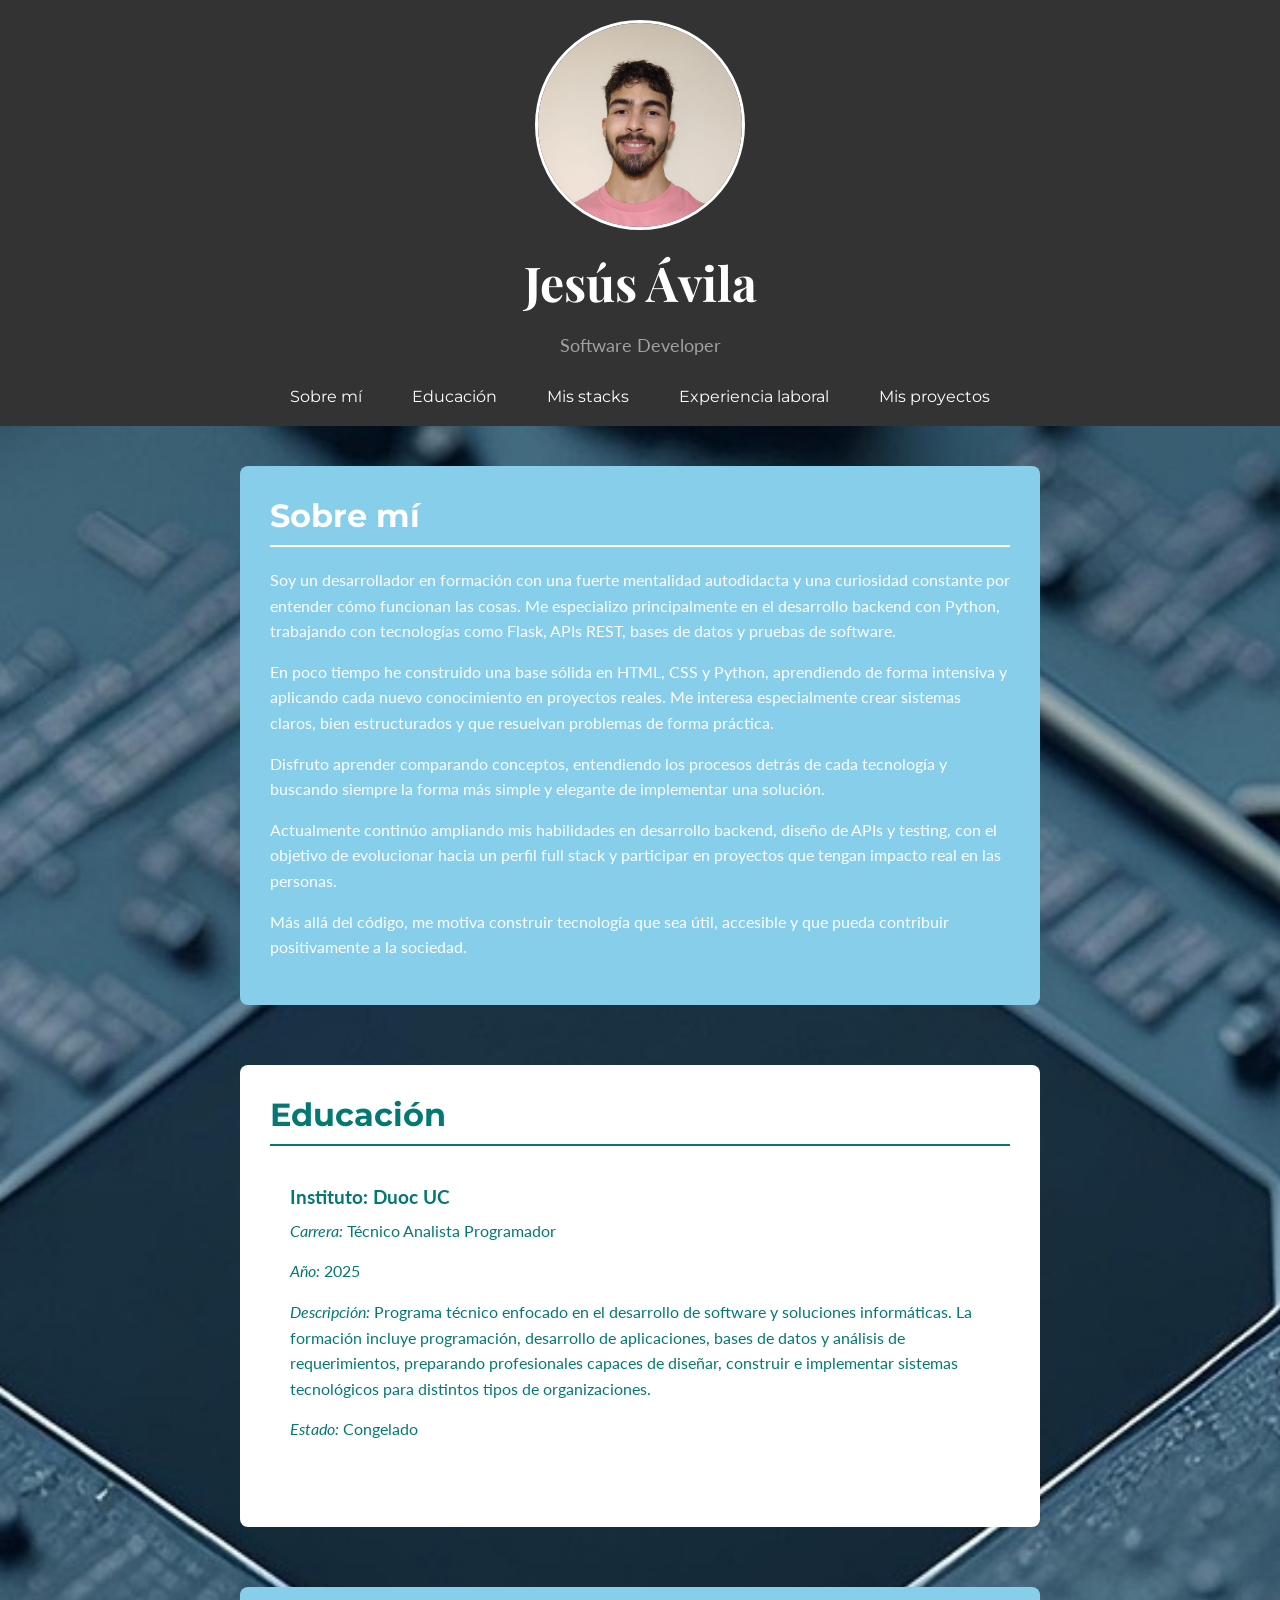
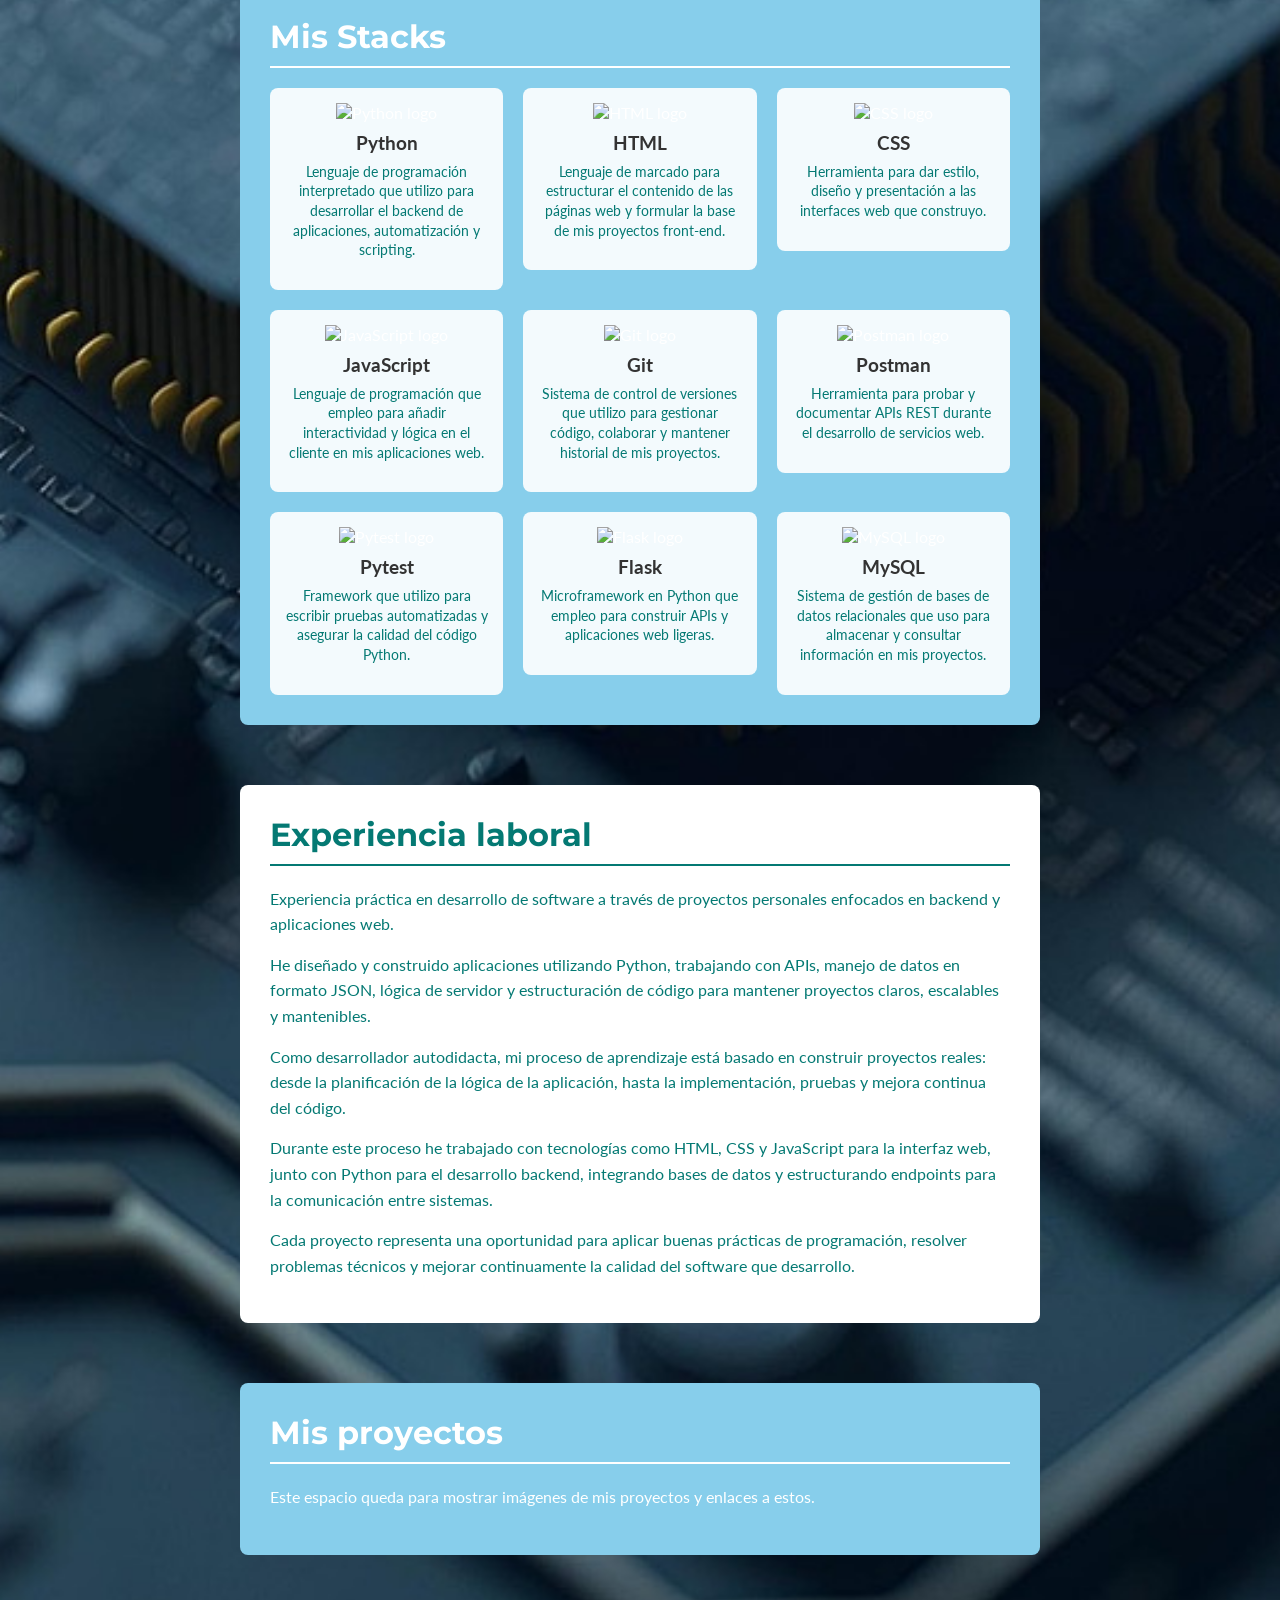
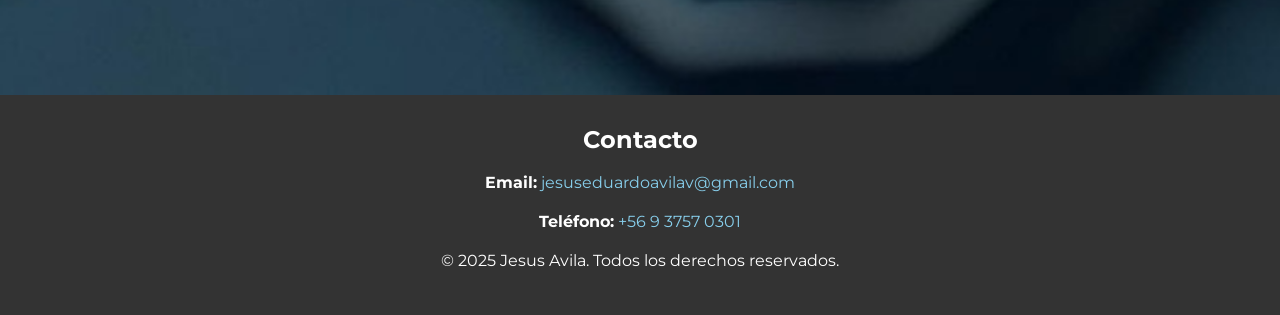
==== index.html @ 1298cf56 "Initial commit add portfolio website" ====
<!DOCTYPE html>
<html lang="es">
<head>
    <meta charset="UTF-8">
    <meta http-equiv="X-UA-Compatible" content="IE=edge">
    <meta name="viewport" content="width=device-width, initial-scale=1.0">
    <title>Currículum Jesús Ávila</title>
    <link rel="preconnect" href="https://fonts.googleapis.com">
    <link rel="preconnect" href="https://fonts.gstatic.com" crossorigin>
    <link href="https://fonts.googleapis.com/css2?family=Playfair+Display:wght@700&family=Montserrat:wght@600&family=Lato:wght@400&display=swap" rel="stylesheet">
    <link rel="stylesheet" href="../css/style.css">
</head>
<body>
    <!-- Skip link for screen reader/navigation keyboard users -->
    <a class="skip-link" href="#main-content">Saltar al contenido principal</a>
    <header role="banner">
        <img class="Foto-perfil" src="../images.jpg/WhatsApp Image 2025-05-08 at 16.41.40.jpeg" alt="Foto de perfil de Jesús Ávila">
        <h1>Jesús Ávila</h1>
        <p class="parrafo-title">Software Developer</p>
        <nav role="navigation" aria-label="Menú principal">
            <ul>
                <li><a href="#sobre-mi">Sobre mí</a></li>
                <li><a href="#educacion">Educación</a></li>
                <li><a href="#Mis-stacks">Mis stacks</a></li>
                <li><a href="#experiencia-laboral">Experiencia laboral</a></li>
                <li><a href="#mis-proyectos">Mis proyectos</a></li>
            </ul>
        </nav>
    </header>
    <main id="main-content" role="main">
        <section id="sobre-mi">
            <h2>Sobre mí</h2>
            <p>Soy un desarrollador en formación con una fuerte mentalidad autodidacta y una curiosidad constante por entender cómo funcionan las cosas. Me especializo principalmente en el desarrollo backend con Python, trabajando con tecnologías como Flask, APIs REST, bases de datos y pruebas de software.</p>
            <p>En poco tiempo he construido una base sólida en HTML, CSS y Python, aprendiendo de forma intensiva y aplicando cada nuevo conocimiento en proyectos reales. Me interesa especialmente crear sistemas claros, bien estructurados y que resuelvan problemas de forma práctica.</p>
            <p>Disfruto aprender comparando conceptos, entendiendo los procesos detrás de cada tecnología y buscando siempre la forma más simple y elegante de implementar una solución.</p>
            <p>Actualmente continúo ampliando mis habilidades en desarrollo backend, diseño de APIs y testing, con el objetivo de evolucionar hacia un perfil full stack y participar en proyectos que tengan impacto real en las personas.</p>
            <p>Más allá del código, me motiva construir tecnología que sea útil, accesible y que pueda contribuir positivamente a la sociedad.</p>
        </section>
        <section id="educacion">
            <h2>Educación</h2>
            <div class="educacion-item">
                <h3>Instituto: Duoc UC</h3>
                <p><em>Carrera:</em> Técnico Analista Programador</p>
                <p><em>Año:</em> 2025</p>
                <p><em>Descripción:</em> Programa técnico enfocado en el desarrollo de software y soluciones informáticas. La formación incluye programación, desarrollo de aplicaciones, bases de datos y análisis de requerimientos, preparando profesionales capaces de diseñar, construir e implementar sistemas tecnológicos para distintos tipos de organizaciones.</p>
                <p><em>Estado:</em> Congelado</p>
            </div>
        </section>
        <section id="Mis-stacks">
            <h2>Mis Stacks</h2>
            <!-- Grid container for all stack items -->
            <div class="stacks-container">
                <!-- Cada tecnología se muestra con logo, título y descripción -->
                <div class="stacks-item">
                    <img src="https://cdn.jsdelivr.net/gh/devicons/devicon/icons/python/python-original.svg" alt="Python logo" class="stack-logo">
                    <h3>Python</h3>
                    <p>Lenguaje de programación interpretado que utilizo para desarrollar el backend de aplicaciones, automatización y scripting.</p>
                </div>
                <div class="stacks-item">
                    <img src="https://cdn.jsdelivr.net/gh/devicons/devicon/icons/html5/html5-original.svg" alt="HTML logo" class="stack-logo">
                    <h3>HTML</h3>
                    <p>Lenguaje de marcado para estructurar el contenido de las páginas web y formular la base de mis proyectos front-end.</p>
                </div>
                <div class="stacks-item">
                    <img src="https://cdn.jsdelivr.net/gh/devicons/devicon/icons/css3/css3-original.svg" alt="CSS logo" class="stack-logo">
                    <h3>CSS</h3>
                    <p>Herramienta para dar estilo, diseño y presentación a las interfaces web que construyo.</p>
                </div>
                <div class="stacks-item">
                    <img src="https://cdn.jsdelivr.net/gh/devicons/devicon/icons/javascript/javascript-original.svg" alt="JavaScript logo" class="stack-logo">
                    <h3>JavaScript</h3>
                    <p>Lenguaje de programación que empleo para añadir interactividad y lógica en el cliente en mis aplicaciones web.</p>
                </div>
                <div class="stacks-item">
                    <img src="https://cdn.jsdelivr.net/gh/devicons/devicon/icons/git/git-original.svg" alt="Git logo" class="stack-logo">
                    <h3>Git</h3>
                    <p>Sistema de control de versiones que utilizo para gestionar código, colaborar y mantener historial de mis proyectos.</p>
                </div>
                <div class="stacks-item">
                    <img src="https://cdn.jsdelivr.net/gh/devicons/devicon/icons/postman/postman-original.svg" alt="Postman logo" class="stack-logo">
                    <h3>Postman</h3>
                    <p>Herramienta para probar y documentar APIs REST durante el desarrollo de servicios web.</p>
                </div>
                <div class="stacks-item">
                    <img src="https://cdn.jsdelivr.net/gh/devicons/devicon/icons/pytest/pytest-original.svg" alt="Pytest logo" class="stack-logo">
                    <h3>Pytest</h3>
                    <p>Framework que utilizo para escribir pruebas automatizadas y asegurar la calidad del código Python.</p>
                </div>
                <div class="stacks-item">
                    <img src="https://cdn.jsdelivr.net/gh/devicons/devicon/icons/flask/flask-original.svg" alt="Flask logo" class="stack-logo">
                    <h3>Flask</h3>
                    <p>Microframework en Python que empleo para construir APIs y aplicaciones web ligeras.</p>
                </div>
                <div class="stacks-item">
                    <img src="https://cdn.jsdelivr.net/gh/devicons/devicon/icons/mysql/mysql-original.svg" alt="MySQL logo" class="stack-logo">
                    <h3>MySQL</h3>
                    <p>Sistema de gestión de bases de datos relacionales que uso para almacenar y consultar información en mis proyectos.</p>
                </div>
            </div>
        </section>
        <section id="experiencia-laboral">
            <h2>Experiencia laboral</h2>
            <p>Experiencia práctica en desarrollo de software a través de proyectos personales enfocados en backend y aplicaciones web.</p>
            <p>He diseñado y construido aplicaciones utilizando Python, trabajando con APIs, manejo de datos en formato JSON, lógica de servidor y estructuración de código para mantener proyectos claros, escalables y mantenibles.</p>
            <p>Como desarrollador autodidacta, mi proceso de aprendizaje está basado en construir proyectos reales: desde la planificación de la lógica de la aplicación, hasta la implementación, pruebas y mejora continua del código.</p>
            <p>Durante este proceso he trabajado con tecnologías como HTML, CSS y JavaScript para la interfaz web, junto con Python para el desarrollo backend, integrando bases de datos y estructurando endpoints para la comunicación entre sistemas.</p>
            <p>Cada proyecto representa una oportunidad para aplicar buenas prácticas de programación, resolver problemas técnicos y mejorar continuamente la calidad del software que desarrollo.</p>
        </section>
        <section id="mis-proyectos">
            <h2>Mis proyectos</h2>
            <p>Este espacio queda para mostrar imágenes de mis proyectos y enlaces a estos.</p>
        </section>
    </main>
    <footer role="contentinfo">
        <h3>Contacto</h3>
        <p><strong>Email:</strong> <a href="mailto:jesuseduardoavilav@gmail.com">jesuseduardoavilav@gmail.com</a></p>
        <p><strong>Teléfono:</strong> <a href="tel:+56937570301">+56 9 3757 0301</a></p>
        <p>&copy; 2025 Jesus Avila. Todos los derechos reservados.</p>
    </footer>
</body>
</html>
---- css/style.css ----
/* Estilos generales */
html {
    scroll-behavior: smooth;
}
*
{
    margin: 0;
    padding: 0;
    box-sizing: border-box;
}

body {
  /* fondo desde archivo local en carpeta images.jpg */
  background-image: url("../images.jpg/Diseño sin título.png");
  background-size: cover;
  background-position: center;
  background-repeat: no-repeat;
  font-family: 'Lato', sans-serif;
}

/* Estilos del header */
header {
    background-color: #333;
    color: white;
    padding: 20px;
    text-align: center;
}

header h1 {
    margin-bottom: 20px;
    font-family: 'Playfair Display', serif;
    font-size: 48px;
}

.parrafo-title {
    text-align: center;
    margin-bottom: 30px;
    font-size: 18px;
    color: #a1a1a1;
}

/* Estilos de la navegación */
nav ul {
    display: flex;
    gap: 20px;
    list-style: none;
    justify-content: center;
}

nav a {
    color: white;
    text-decoration: none;
    padding: 10px 15px;
    border-radius: 5px;
    transition: background-color 0.3s;
    font-family: 'Montserrat', sans-serif;
    font-size: 16px;
}

nav a:hover,
nav a:focus {
    background-color: #555;
}

/* Estilos del main */
main {
    padding: 40px 20px;
    min-height: 100vh;
}

.Foto-perfil{
    width: 210px;
    height: 210px;
    border-radius: 50%;
    object-fit: cover;
    display: block;
    margin: 0 auto 20px;
    border: 3px solid white;
}

section {
    margin-bottom: 60px;
    max-width: 800px;
    margin-left: auto;
    margin-right: auto;
    padding: 30px;
    border-radius: 8px;
}

/* Alternancia de colores: celeste y blanco */
section:nth-child(odd) {
    background-color: #87CEEB;
    color: white;
}

section:nth-child(even) {
    background-color: white;
    color: #047973;
}

section:nth-child(odd) h2 {
    color: white;
    border-bottom-color: white;
}

section:nth-child(even) h2 {
    color: #047973;
    border-bottom-color: #047973;
}

section h2 {
    font-family: 'Montserrat', sans-serif;
    font-size: 32px;
    margin-bottom: 20px;
    border-bottom: 2px solid;
    padding-bottom: 10px;
}

section p {
    margin-bottom: 15px;
    line-height: 1.6;
}

.educacion-item {
    padding: 20px;
    border-radius: 8px;
    margin-bottom: 20px;
}

.educacion-item h3 {
    margin-bottom: 10px;
    color: #047973;
}

/* Stacks section styles */
.stacks-container {
    display: grid;
    grid-template-columns: repeat(auto-fill, minmax(200px, 1fr));
    gap: 20px;
    align-items: start;
}

.stacks-item {
    background-color: rgba(255, 255, 255, 0.9);
    padding: 15px;
    border-radius: 8px;
    text-align: center;
}

.stacks-item h3 {
    color: #333;
    margin-bottom: 8px;
}

.stacks-item p {
    color: #047973;
    font-size: 14px;
    line-height: 1.4;
}

.stack-logo {
    width: 60px;
    height: 60px;
    object-fit: contain;
    margin-bottom: 10px;
}

/* Estilos del footer */
footer {
    background-color: #333;
    color: white;
    padding: 30px 20px;
    text-align: center;
    margin-top: 40px;
    font-family: 'Montserrat', sans-serif;
}

footer h3 {
    margin-bottom: 15px;
    font-size: 24px;
}

footer p {
    margin-bottom: 10px;
    line-height: 1.8;
}

footer a {
    color: #87CEEB;
    text-decoration: none;
    transition: color 0.3s;
}

footer a:hover {
    color: white;
    text-decoration: underline;
}

/* Accessibility helpers */
.skip-link {
    position: absolute;
    top: -40px;
    left: 0;
    background: #333;
    color: white;
    padding: 8px 16px;
    z-index: 100;
    text-decoration: none;
}

.skip-link:focus {
    top: 0;
}

a:focus,
button:focus {
    outline: 3px solid #047973;
    outline-offset: 2px;
}
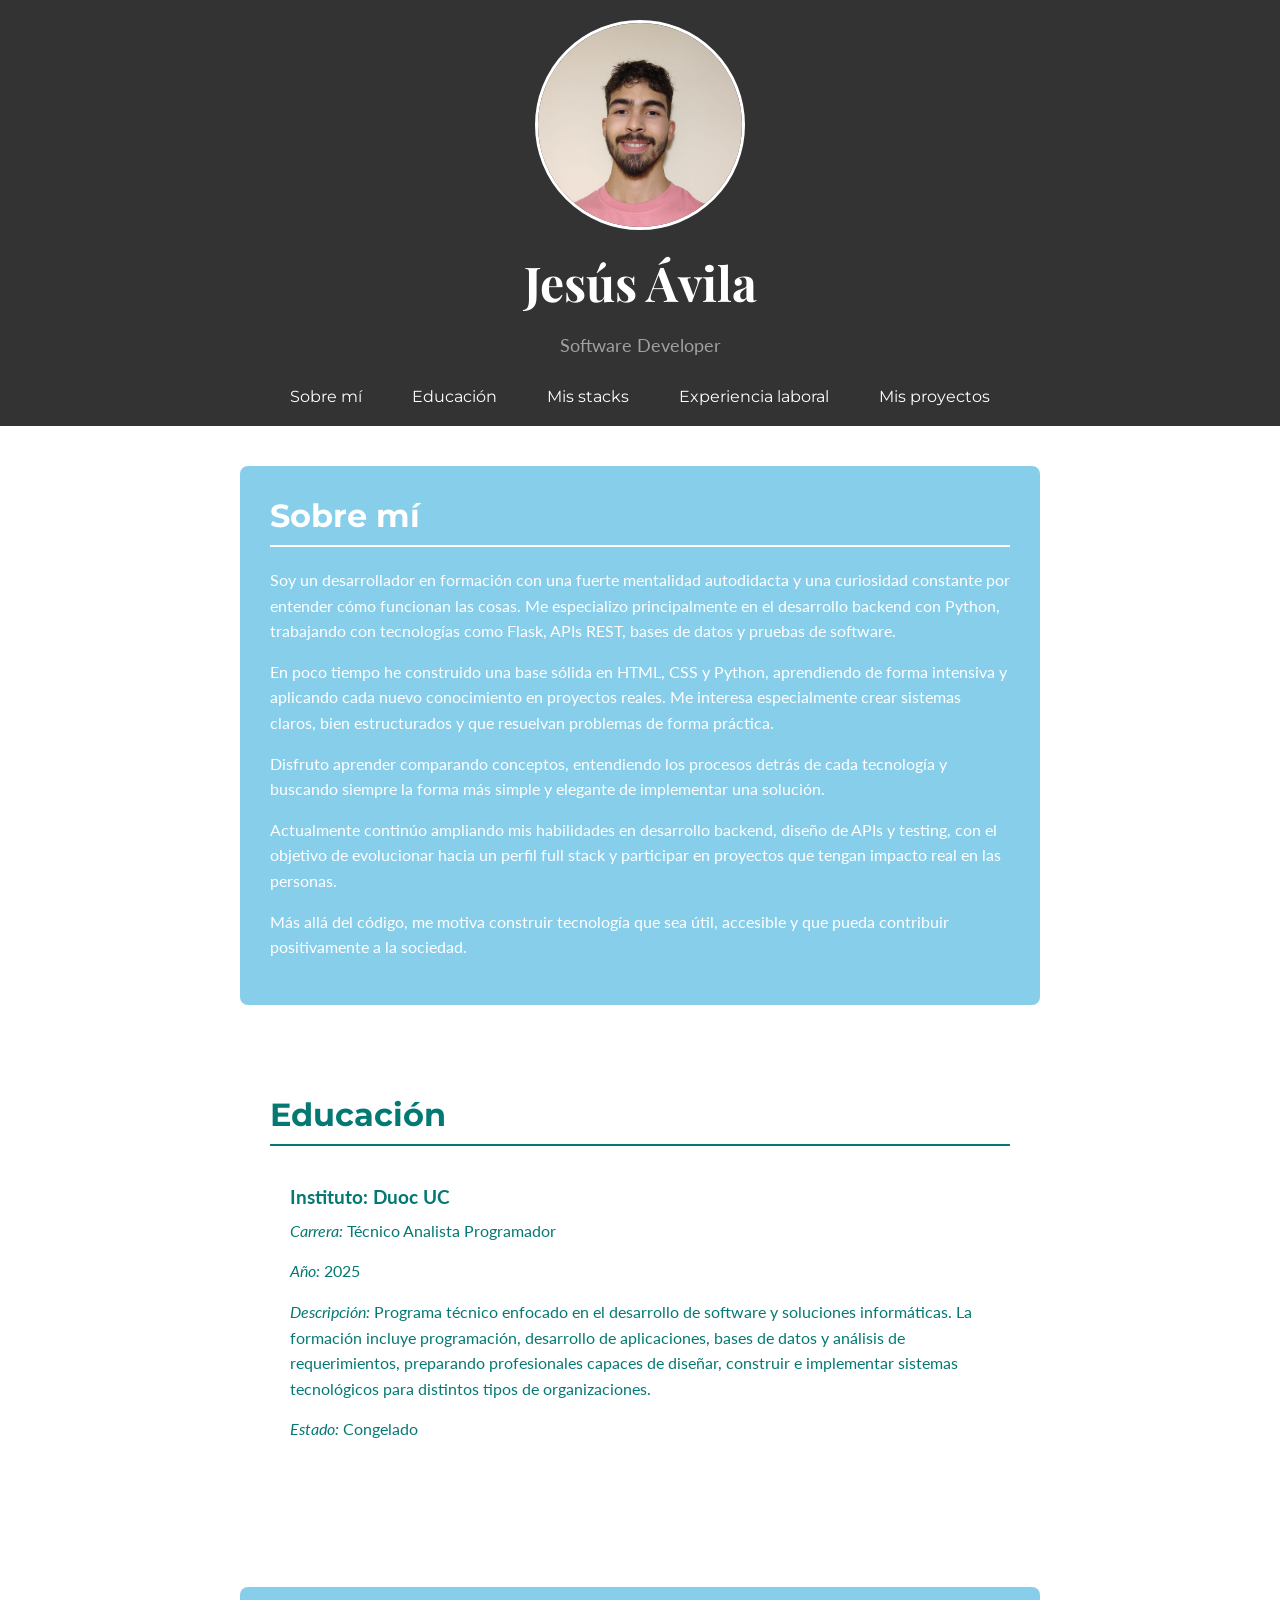
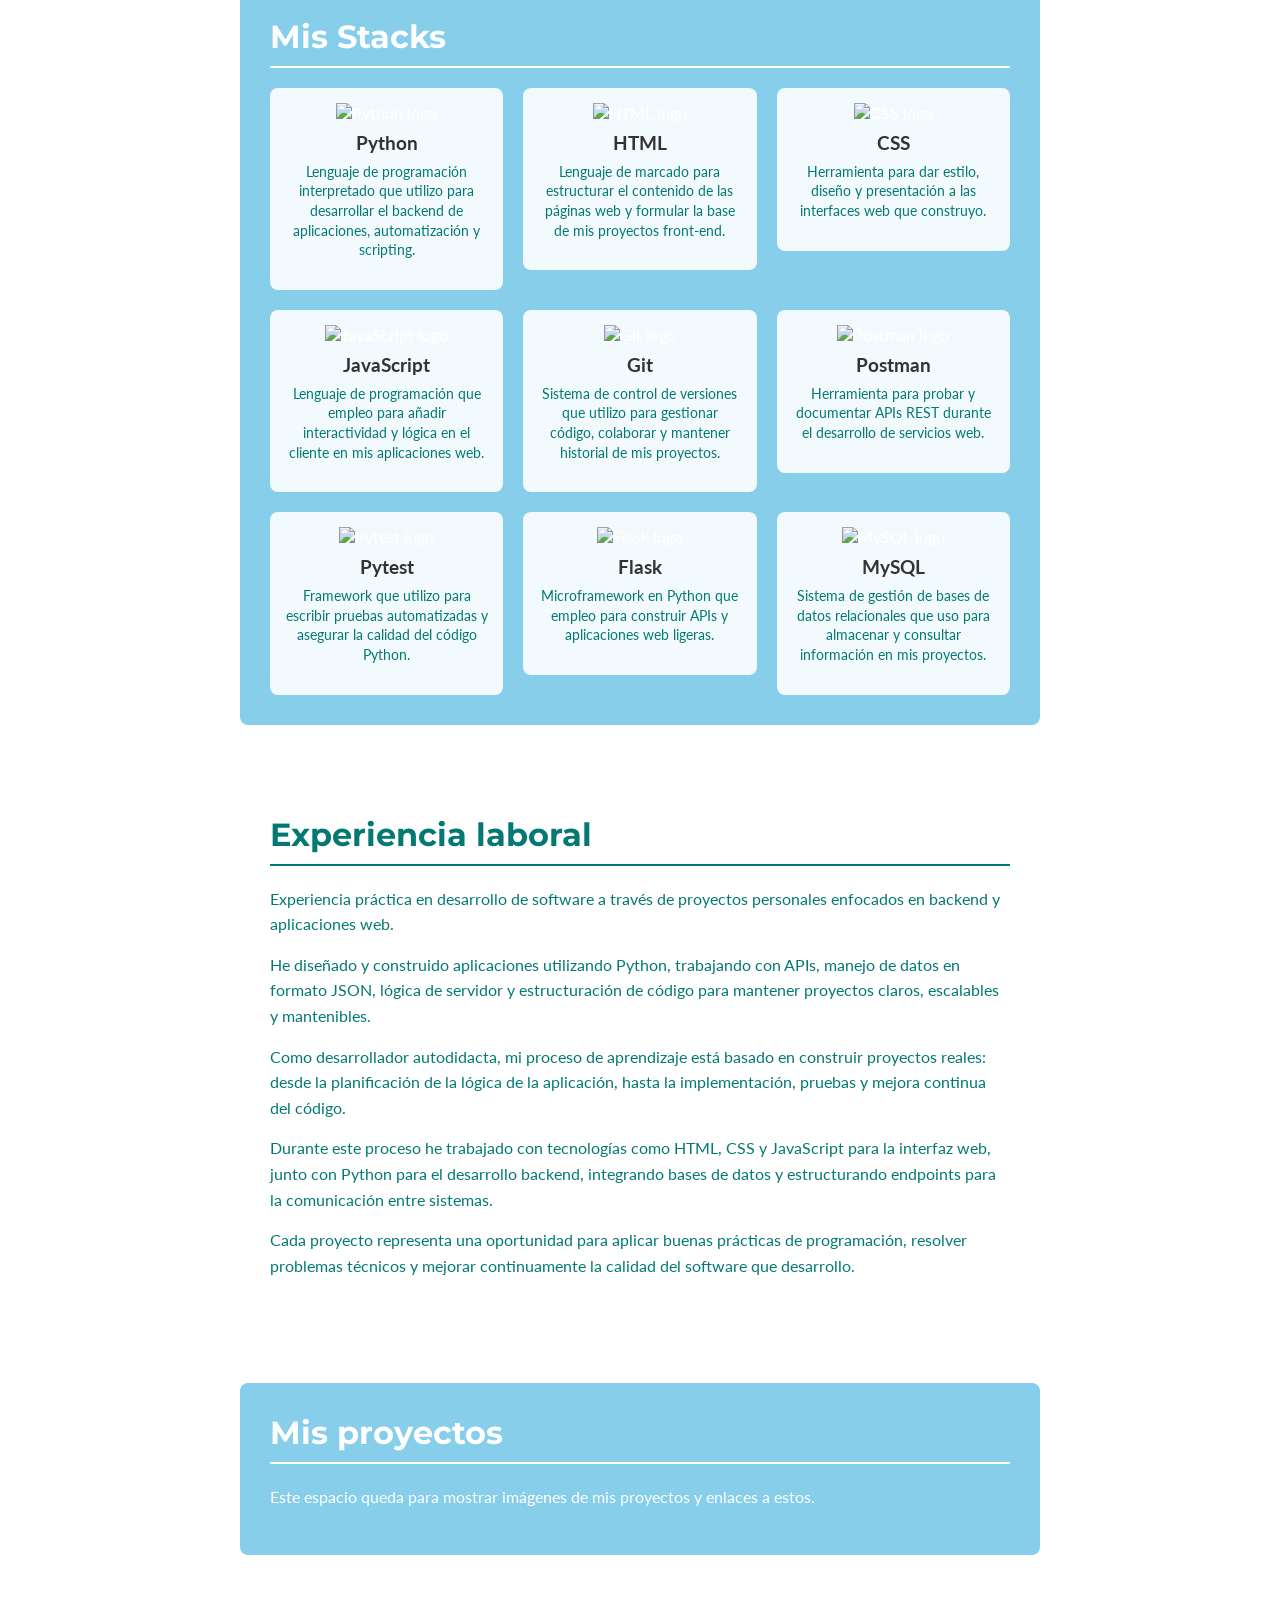
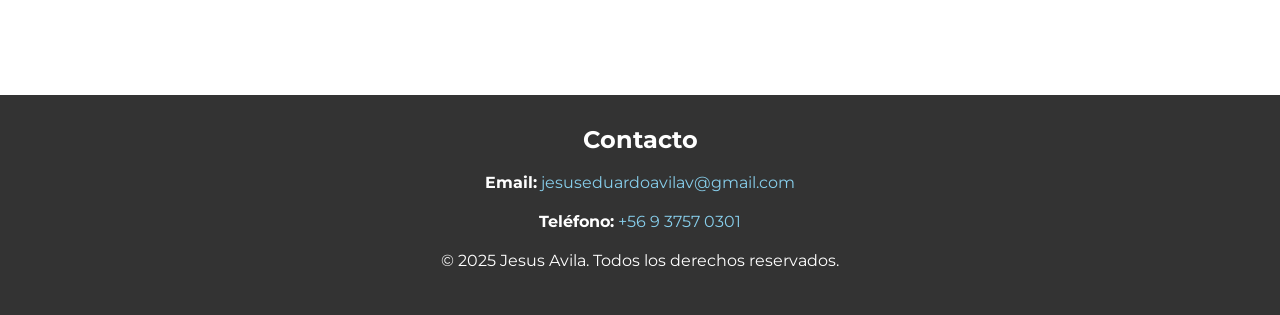
==== commit c29ca036: "fix css and image paths" ====
--- a/index.html
+++ b/index.html
@@ -1,121 +1,121 @@
-<!DOCTYPE html>
-<html lang="es">
-<head>
-    <meta charset="UTF-8">
-    <meta http-equiv="X-UA-Compatible" content="IE=edge">
-    <meta name="viewport" content="width=device-width, initial-scale=1.0">
-    <title>Currículum Jesús Ávila</title>
-    <link rel="preconnect" href="https://fonts.googleapis.com">
-    <link rel="preconnect" href="https://fonts.gstatic.com" crossorigin>
-    <link href="https://fonts.googleapis.com/css2?family=Playfair+Display:wght@700&family=Montserrat:wght@600&family=Lato:wght@400&display=swap" rel="stylesheet">
-    <link rel="stylesheet" href="../css/style.css">
-</head>
-<body>
-    <!-- Skip link for screen reader/navigation keyboard users -->
-    <a class="skip-link" href="#main-content">Saltar al contenido principal</a>
-    <header role="banner">
-        <img class="Foto-perfil" src="../images.jpg/WhatsApp Image 2025-05-08 at 16.41.40.jpeg" alt="Foto de perfil de Jesús Ávila">
-        <h1>Jesús Ávila</h1>
-        <p class="parrafo-title">Software Developer</p>
-        <nav role="navigation" aria-label="Menú principal">
-            <ul>
-                <li><a href="#sobre-mi">Sobre mí</a></li>
-                <li><a href="#educacion">Educación</a></li>
-                <li><a href="#Mis-stacks">Mis stacks</a></li>
-                <li><a href="#experiencia-laboral">Experiencia laboral</a></li>
-                <li><a href="#mis-proyectos">Mis proyectos</a></li>
-            </ul>
-        </nav>
-    </header>
-    <main id="main-content" role="main">
-        <section id="sobre-mi">
-            <h2>Sobre mí</h2>
-            <p>Soy un desarrollador en formación con una fuerte mentalidad autodidacta y una curiosidad constante por entender cómo funcionan las cosas. Me especializo principalmente en el desarrollo backend con Python, trabajando con tecnologías como Flask, APIs REST, bases de datos y pruebas de software.</p>
-            <p>En poco tiempo he construido una base sólida en HTML, CSS y Python, aprendiendo de forma intensiva y aplicando cada nuevo conocimiento en proyectos reales. Me interesa especialmente crear sistemas claros, bien estructurados y que resuelvan problemas de forma práctica.</p>
-            <p>Disfruto aprender comparando conceptos, entendiendo los procesos detrás de cada tecnología y buscando siempre la forma más simple y elegante de implementar una solución.</p>
-            <p>Actualmente continúo ampliando mis habilidades en desarrollo backend, diseño de APIs y testing, con el objetivo de evolucionar hacia un perfil full stack y participar en proyectos que tengan impacto real en las personas.</p>
-            <p>Más allá del código, me motiva construir tecnología que sea útil, accesible y que pueda contribuir positivamente a la sociedad.</p>
-        </section>
-        <section id="educacion">
-            <h2>Educación</h2>
-            <div class="educacion-item">
-                <h3>Instituto: Duoc UC</h3>
-                <p><em>Carrera:</em> Técnico Analista Programador</p>
-                <p><em>Año:</em> 2025</p>
-                <p><em>Descripción:</em> Programa técnico enfocado en el desarrollo de software y soluciones informáticas. La formación incluye programación, desarrollo de aplicaciones, bases de datos y análisis de requerimientos, preparando profesionales capaces de diseñar, construir e implementar sistemas tecnológicos para distintos tipos de organizaciones.</p>
-                <p><em>Estado:</em> Congelado</p>
-            </div>
-        </section>
-        <section id="Mis-stacks">
-            <h2>Mis Stacks</h2>
-            <!-- Grid container for all stack items -->
-            <div class="stacks-container">
-                <!-- Cada tecnología se muestra con logo, título y descripción -->
-                <div class="stacks-item">
-                    <img src="https://cdn.jsdelivr.net/gh/devicons/devicon/icons/python/python-original.svg" alt="Python logo" class="stack-logo">
-                    <h3>Python</h3>
-                    <p>Lenguaje de programación interpretado que utilizo para desarrollar el backend de aplicaciones, automatización y scripting.</p>
-                </div>
-                <div class="stacks-item">
-                    <img src="https://cdn.jsdelivr.net/gh/devicons/devicon/icons/html5/html5-original.svg" alt="HTML logo" class="stack-logo">
-                    <h3>HTML</h3>
-                    <p>Lenguaje de marcado para estructurar el contenido de las páginas web y formular la base de mis proyectos front-end.</p>
-                </div>
-                <div class="stacks-item">
-                    <img src="https://cdn.jsdelivr.net/gh/devicons/devicon/icons/css3/css3-original.svg" alt="CSS logo" class="stack-logo">
-                    <h3>CSS</h3>
-                    <p>Herramienta para dar estilo, diseño y presentación a las interfaces web que construyo.</p>
-                </div>
-                <div class="stacks-item">
-                    <img src="https://cdn.jsdelivr.net/gh/devicons/devicon/icons/javascript/javascript-original.svg" alt="JavaScript logo" class="stack-logo">
-                    <h3>JavaScript</h3>
-                    <p>Lenguaje de programación que empleo para añadir interactividad y lógica en el cliente en mis aplicaciones web.</p>
-                </div>
-                <div class="stacks-item">
-                    <img src="https://cdn.jsdelivr.net/gh/devicons/devicon/icons/git/git-original.svg" alt="Git logo" class="stack-logo">
-                    <h3>Git</h3>
-                    <p>Sistema de control de versiones que utilizo para gestionar código, colaborar y mantener historial de mis proyectos.</p>
-                </div>
-                <div class="stacks-item">
-                    <img src="https://cdn.jsdelivr.net/gh/devicons/devicon/icons/postman/postman-original.svg" alt="Postman logo" class="stack-logo">
-                    <h3>Postman</h3>
-                    <p>Herramienta para probar y documentar APIs REST durante el desarrollo de servicios web.</p>
-                </div>
-                <div class="stacks-item">
-                    <img src="https://cdn.jsdelivr.net/gh/devicons/devicon/icons/pytest/pytest-original.svg" alt="Pytest logo" class="stack-logo">
-                    <h3>Pytest</h3>
-                    <p>Framework que utilizo para escribir pruebas automatizadas y asegurar la calidad del código Python.</p>
-                </div>
-                <div class="stacks-item">
-                    <img src="https://cdn.jsdelivr.net/gh/devicons/devicon/icons/flask/flask-original.svg" alt="Flask logo" class="stack-logo">
-                    <h3>Flask</h3>
-                    <p>Microframework en Python que empleo para construir APIs y aplicaciones web ligeras.</p>
-                </div>
-                <div class="stacks-item">
-                    <img src="https://cdn.jsdelivr.net/gh/devicons/devicon/icons/mysql/mysql-original.svg" alt="MySQL logo" class="stack-logo">
-                    <h3>MySQL</h3>
-                    <p>Sistema de gestión de bases de datos relacionales que uso para almacenar y consultar información en mis proyectos.</p>
-                </div>
-            </div>
-        </section>
-        <section id="experiencia-laboral">
-            <h2>Experiencia laboral</h2>
-            <p>Experiencia práctica en desarrollo de software a través de proyectos personales enfocados en backend y aplicaciones web.</p>
-            <p>He diseñado y construido aplicaciones utilizando Python, trabajando con APIs, manejo de datos en formato JSON, lógica de servidor y estructuración de código para mantener proyectos claros, escalables y mantenibles.</p>
-            <p>Como desarrollador autodidacta, mi proceso de aprendizaje está basado en construir proyectos reales: desde la planificación de la lógica de la aplicación, hasta la implementación, pruebas y mejora continua del código.</p>
-            <p>Durante este proceso he trabajado con tecnologías como HTML, CSS y JavaScript para la interfaz web, junto con Python para el desarrollo backend, integrando bases de datos y estructurando endpoints para la comunicación entre sistemas.</p>
-            <p>Cada proyecto representa una oportunidad para aplicar buenas prácticas de programación, resolver problemas técnicos y mejorar continuamente la calidad del software que desarrollo.</p>
-        </section>
-        <section id="mis-proyectos">
-            <h2>Mis proyectos</h2>
-            <p>Este espacio queda para mostrar imágenes de mis proyectos y enlaces a estos.</p>
-        </section>
-    </main>
-    <footer role="contentinfo">
-        <h3>Contacto</h3>
-        <p><strong>Email:</strong> <a href="mailto:jesuseduardoavilav@gmail.com">jesuseduardoavilav@gmail.com</a></p>
-        <p><strong>Teléfono:</strong> <a href="tel:+56937570301">+56 9 3757 0301</a></p>
-        <p>&copy; 2025 Jesus Avila. Todos los derechos reservados.</p>
-    </footer>
-</body>
+<!DOCTYPE html>
+<html lang="es">
+<head>
+    <meta charset="UTF-8">
+    <meta http-equiv="X-UA-Compatible" content="IE=edge">
+    <meta name="viewport" content="width=device-width, initial-scale=1.0">
+    <title>Currículum Jesús Ávila</title>
+    <link rel="preconnect" href="https://fonts.googleapis.com">
+    <link rel="preconnect" href="https://fonts.gstatic.com" crossorigin>
+    <link href="https://fonts.googleapis.com/css2?family=Playfair+Display:wght@700&family=Montserrat:wght@600&family=Lato:wght@400&display=swap" rel="stylesheet">
+    <link rel="stylesheet" href="css/style.css">
+</head>
+<body>
+    <!-- Skip link for screen reader/navigation keyboard users -->
+    <a class="skip-link" href="#main-content">Saltar al contenido principal</a>
+    <header role="banner">
+        <img class="Foto-perfil" src="images.jpg/WhatsApp Image 2025-05-08 at 16.41.40.jpeg" alt="Foto de perfil de Jesús Ávila">
+        <h1>Jesús Ávila</h1>
+        <p class="parrafo-title">Software Developer</p>
+        <nav role="navigation" aria-label="Menú principal">
+            <ul>
+                <li><a href="#sobre-mi">Sobre mí</a></li>
+                <li><a href="#educacion">Educación</a></li>
+                <li><a href="#Mis-stacks">Mis stacks</a></li>
+                <li><a href="#experiencia-laboral">Experiencia laboral</a></li>
+                <li><a href="#mis-proyectos">Mis proyectos</a></li>
+            </ul>
+        </nav>
+    </header>
+    <main id="main-content" role="main">
+        <section id="sobre-mi">
+            <h2>Sobre mí</h2>
+            <p>Soy un desarrollador en formación con una fuerte mentalidad autodidacta y una curiosidad constante por entender cómo funcionan las cosas. Me especializo principalmente en el desarrollo backend con Python, trabajando con tecnologías como Flask, APIs REST, bases de datos y pruebas de software.</p>
+            <p>En poco tiempo he construido una base sólida en HTML, CSS y Python, aprendiendo de forma intensiva y aplicando cada nuevo conocimiento en proyectos reales. Me interesa especialmente crear sistemas claros, bien estructurados y que resuelvan problemas de forma práctica.</p>
+            <p>Disfruto aprender comparando conceptos, entendiendo los procesos detrás de cada tecnología y buscando siempre la forma más simple y elegante de implementar una solución.</p>
+            <p>Actualmente continúo ampliando mis habilidades en desarrollo backend, diseño de APIs y testing, con el objetivo de evolucionar hacia un perfil full stack y participar en proyectos que tengan impacto real en las personas.</p>
+            <p>Más allá del código, me motiva construir tecnología que sea útil, accesible y que pueda contribuir positivamente a la sociedad.</p>
+        </section>
+        <section id="educacion">
+            <h2>Educación</h2>
+            <div class="educacion-item">
+                <h3>Instituto: Duoc UC</h3>
+                <p><em>Carrera:</em> Técnico Analista Programador</p>
+                <p><em>Año:</em> 2025</p>
+                <p><em>Descripción:</em> Programa técnico enfocado en el desarrollo de software y soluciones informáticas. La formación incluye programación, desarrollo de aplicaciones, bases de datos y análisis de requerimientos, preparando profesionales capaces de diseñar, construir e implementar sistemas tecnológicos para distintos tipos de organizaciones.</p>
+                <p><em>Estado:</em> Congelado</p>
+            </div>
+        </section>
+        <section id="Mis-stacks">
+            <h2>Mis Stacks</h2>
+            <!-- Grid container for all stack items -->
+            <div class="stacks-container">
+                <!-- Cada tecnología se muestra con logo, título y descripción -->
+                <div class="stacks-item">
+                    <img src="https://cdn.jsdelivr.net/gh/devicons/devicon/icons/python/python-original.svg" alt="Python logo" class="stack-logo">
+                    <h3>Python</h3>
+                    <p>Lenguaje de programación interpretado que utilizo para desarrollar el backend de aplicaciones, automatización y scripting.</p>
+                </div>
+                <div class="stacks-item">
+                    <img src="https://cdn.jsdelivr.net/gh/devicons/devicon/icons/html5/html5-original.svg" alt="HTML logo" class="stack-logo">
+                    <h3>HTML</h3>
+                    <p>Lenguaje de marcado para estructurar el contenido de las páginas web y formular la base de mis proyectos front-end.</p>
+                </div>
+                <div class="stacks-item">
+                    <img src="https://cdn.jsdelivr.net/gh/devicons/devicon/icons/css3/css3-original.svg" alt="CSS logo" class="stack-logo">
+                    <h3>CSS</h3>
+                    <p>Herramienta para dar estilo, diseño y presentación a las interfaces web que construyo.</p>
+                </div>
+                <div class="stacks-item">
+                    <img src="https://cdn.jsdelivr.net/gh/devicons/devicon/icons/javascript/javascript-original.svg" alt="JavaScript logo" class="stack-logo">
+                    <h3>JavaScript</h3>
+                    <p>Lenguaje de programación que empleo para añadir interactividad y lógica en el cliente en mis aplicaciones web.</p>
+                </div>
+                <div class="stacks-item">
+                    <img src="https://cdn.jsdelivr.net/gh/devicons/devicon/icons/git/git-original.svg" alt="Git logo" class="stack-logo">
+                    <h3>Git</h3>
+                    <p>Sistema de control de versiones que utilizo para gestionar código, colaborar y mantener historial de mis proyectos.</p>
+                </div>
+                <div class="stacks-item">
+                    <img src="https://cdn.jsdelivr.net/gh/devicons/devicon/icons/postman/postman-original.svg" alt="Postman logo" class="stack-logo">
+                    <h3>Postman</h3>
+                    <p>Herramienta para probar y documentar APIs REST durante el desarrollo de servicios web.</p>
+                </div>
+                <div class="stacks-item">
+                    <img src="https://cdn.jsdelivr.net/gh/devicons/devicon/icons/pytest/pytest-original.svg" alt="Pytest logo" class="stack-logo">
+                    <h3>Pytest</h3>
+                    <p>Framework que utilizo para escribir pruebas automatizadas y asegurar la calidad del código Python.</p>
+                </div>
+                <div class="stacks-item">
+                    <img src="https://cdn.jsdelivr.net/gh/devicons/devicon/icons/flask/flask-original.svg" alt="Flask logo" class="stack-logo">
+                    <h3>Flask</h3>
+                    <p>Microframework en Python que empleo para construir APIs y aplicaciones web ligeras.</p>
+                </div>
+                <div class="stacks-item">
+                    <img src="https://cdn.jsdelivr.net/gh/devicons/devicon/icons/mysql/mysql-original.svg" alt="MySQL logo" class="stack-logo">
+                    <h3>MySQL</h3>
+                    <p>Sistema de gestión de bases de datos relacionales que uso para almacenar y consultar información en mis proyectos.</p>
+                </div>
+            </div>
+        </section>
+        <section id="experiencia-laboral">
+            <h2>Experiencia laboral</h2>
+            <p>Experiencia práctica en desarrollo de software a través de proyectos personales enfocados en backend y aplicaciones web.</p>
+            <p>He diseñado y construido aplicaciones utilizando Python, trabajando con APIs, manejo de datos en formato JSON, lógica de servidor y estructuración de código para mantener proyectos claros, escalables y mantenibles.</p>
+            <p>Como desarrollador autodidacta, mi proceso de aprendizaje está basado en construir proyectos reales: desde la planificación de la lógica de la aplicación, hasta la implementación, pruebas y mejora continua del código.</p>
+            <p>Durante este proceso he trabajado con tecnologías como HTML, CSS y JavaScript para la interfaz web, junto con Python para el desarrollo backend, integrando bases de datos y estructurando endpoints para la comunicación entre sistemas.</p>
+            <p>Cada proyecto representa una oportunidad para aplicar buenas prácticas de programación, resolver problemas técnicos y mejorar continuamente la calidad del software que desarrollo.</p>
+        </section>
+        <section id="mis-proyectos">
+            <h2>Mis proyectos</h2>
+            <p>Este espacio queda para mostrar imágenes de mis proyectos y enlaces a estos.</p>
+        </section>
+    </main>
+    <footer role="contentinfo">
+        <h3>Contacto</h3>
+        <p><strong>Email:</strong> <a href="mailto:jesuseduardoavilav@gmail.com">jesuseduardoavilav@gmail.com</a></p>
+        <p><strong>Teléfono:</strong> <a href="tel:+56937570301">+56 9 3757 0301</a></p>
+        <p>&copy; 2025 Jesus Avila. Todos los derechos reservados.</p>
+    </footer>
+</body>
 </html>
--- a/css/style.css
+++ b/css/style.css
@@ -1,219 +1,219 @@
-/* Estilos generales */
-html {
-    scroll-behavior: smooth;
-}
-*
-{
-    margin: 0;
-    padding: 0;
-    box-sizing: border-box;
-}
-
-body {
-  /* fondo desde archivo local en carpeta images.jpg */
-  background-image: url("../images.jpg/Diseño sin título.png");
-  background-size: cover;
-  background-position: center;
-  background-repeat: no-repeat;
-  font-family: 'Lato', sans-serif;
-}
-
-/* Estilos del header */
-header {
-    background-color: #333;
-    color: white;
-    padding: 20px;
-    text-align: center;
-}
-
-header h1 {
-    margin-bottom: 20px;
-    font-family: 'Playfair Display', serif;
-    font-size: 48px;
-}
-
-.parrafo-title {
-    text-align: center;
-    margin-bottom: 30px;
-    font-size: 18px;
-    color: #a1a1a1;
-}
-
-/* Estilos de la navegación */
-nav ul {
-    display: flex;
-    gap: 20px;
-    list-style: none;
-    justify-content: center;
-}
-
-nav a {
-    color: white;
-    text-decoration: none;
-    padding: 10px 15px;
-    border-radius: 5px;
-    transition: background-color 0.3s;
-    font-family: 'Montserrat', sans-serif;
-    font-size: 16px;
-}
-
-nav a:hover,
-nav a:focus {
-    background-color: #555;
-}
-
-/* Estilos del main */
-main {
-    padding: 40px 20px;
-    min-height: 100vh;
-}
-
-.Foto-perfil{
-    width: 210px;
-    height: 210px;
-    border-radius: 50%;
-    object-fit: cover;
-    display: block;
-    margin: 0 auto 20px;
-    border: 3px solid white;
-}
-
-section {
-    margin-bottom: 60px;
-    max-width: 800px;
-    margin-left: auto;
-    margin-right: auto;
-    padding: 30px;
-    border-radius: 8px;
-}
-
-/* Alternancia de colores: celeste y blanco */
-section:nth-child(odd) {
-    background-color: #87CEEB;
-    color: white;
-}
-
-section:nth-child(even) {
-    background-color: white;
-    color: #047973;
-}
-
-section:nth-child(odd) h2 {
-    color: white;
-    border-bottom-color: white;
-}
-
-section:nth-child(even) h2 {
-    color: #047973;
-    border-bottom-color: #047973;
-}
-
-section h2 {
-    font-family: 'Montserrat', sans-serif;
-    font-size: 32px;
-    margin-bottom: 20px;
-    border-bottom: 2px solid;
-    padding-bottom: 10px;
-}
-
-section p {
-    margin-bottom: 15px;
-    line-height: 1.6;
-}
-
-.educacion-item {
-    padding: 20px;
-    border-radius: 8px;
-    margin-bottom: 20px;
-}
-
-.educacion-item h3 {
-    margin-bottom: 10px;
-    color: #047973;
-}
-
-/* Stacks section styles */
-.stacks-container {
-    display: grid;
-    grid-template-columns: repeat(auto-fill, minmax(200px, 1fr));
-    gap: 20px;
-    align-items: start;
-}
-
-.stacks-item {
-    background-color: rgba(255, 255, 255, 0.9);
-    padding: 15px;
-    border-radius: 8px;
-    text-align: center;
-}
-
-.stacks-item h3 {
-    color: #333;
-    margin-bottom: 8px;
-}
-
-.stacks-item p {
-    color: #047973;
-    font-size: 14px;
-    line-height: 1.4;
-}
-
-.stack-logo {
-    width: 60px;
-    height: 60px;
-    object-fit: contain;
-    margin-bottom: 10px;
-}
-
-/* Estilos del footer */
-footer {
-    background-color: #333;
-    color: white;
-    padding: 30px 20px;
-    text-align: center;
-    margin-top: 40px;
-    font-family: 'Montserrat', sans-serif;
-}
-
-footer h3 {
-    margin-bottom: 15px;
-    font-size: 24px;
-}
-
-footer p {
-    margin-bottom: 10px;
-    line-height: 1.8;
-}
-
-footer a {
-    color: #87CEEB;
-    text-decoration: none;
-    transition: color 0.3s;
-}
-
-footer a:hover {
-    color: white;
-    text-decoration: underline;
-}
-
-/* Accessibility helpers */
-.skip-link {
-    position: absolute;
-    top: -40px;
-    left: 0;
-    background: #333;
-    color: white;
-    padding: 8px 16px;
-    z-index: 100;
-    text-decoration: none;
-}
-
-.skip-link:focus {
-    top: 0;
-}
-
-a:focus,
-button:focus {
-    outline: 3px solid #047973;
-    outline-offset: 2px;
+/* Estilos generales */
+html {
+    scroll-behavior: smooth;
+}
+*
+{
+    margin: 0;
+    padding: 0;
+    box-sizing: border-box;
+}
+
+body {
+  /* fondo desde archivo local en carpeta images.jpg */
+  background-image: url("../images.jpg/ sin título.png");
+  background-size: cover;
+  background-position: center;
+  background-repeat: no-repeat;
+  font-family: 'Lato', sans-serif;
+}
+
+/* Estilos del header */
+header {
+    background-color: #333;
+    color: white;
+    padding: 20px;
+    text-align: center;
+}
+
+header h1 {
+    margin-bottom: 20px;
+    font-family: 'Playfair Display', serif;
+    font-size: 48px;
+}
+
+.parrafo-title {
+    text-align: center;
+    margin-bottom: 30px;
+    font-size: 18px;
+    color: #a1a1a1;
+}
+
+/* Estilos de la navegación */
+nav ul {
+    display: flex;
+    gap: 20px;
+    list-style: none;
+    justify-content: center;
+}
+
+nav a {
+    color: white;
+    text-decoration: none;
+    padding: 10px 15px;
+    border-radius: 5px;
+    transition: background-color 0.3s;
+    font-family: 'Montserrat', sans-serif;
+    font-size: 16px;
+}
+
+nav a:hover,
+nav a:focus {
+    background-color: #555;
+}
+
+/* Estilos del main */
+main {
+    padding: 40px 20px;
+    min-height: 100vh;
+}
+
+.Foto-perfil{
+    width: 210px;
+    height: 210px;
+    border-radius: 50%;
+    object-fit: cover;
+    display: block;
+    margin: 0 auto 20px;
+    border: 3px solid white;
+}
+
+section {
+    margin-bottom: 60px;
+    max-width: 800px;
+    margin-left: auto;
+    margin-right: auto;
+    padding: 30px;
+    border-radius: 8px;
+}
+
+/* Alternancia de colores: celeste y blanco */
+section:nth-child(odd) {
+    background-color: #87CEEB;
+    color: white;
+}
+
+section:nth-child(even) {
+    background-color: white;
+    color: #047973;
+}
+
+section:nth-child(odd) h2 {
+    color: white;
+    border-bottom-color: white;
+}
+
+section:nth-child(even) h2 {
+    color: #047973;
+    border-bottom-color: #047973;
+}
+
+section h2 {
+    font-family: 'Montserrat', sans-serif;
+    font-size: 32px;
+    margin-bottom: 20px;
+    border-bottom: 2px solid;
+    padding-bottom: 10px;
+}
+
+section p {
+    margin-bottom: 15px;
+    line-height: 1.6;
+}
+
+.educacion-item {
+    padding: 20px;
+    border-radius: 8px;
+    margin-bottom: 20px;
+}
+
+.educacion-item h3 {
+    margin-bottom: 10px;
+    color: #047973;
+}
+
+/* Stacks section styles */
+.stacks-container {
+    display: grid;
+    grid-template-columns: repeat(auto-fill, minmax(200px, 1fr));
+    gap: 20px;
+    align-items: start;
+}
+
+.stacks-item {
+    background-color: rgba(255, 255, 255, 0.9);
+    padding: 15px;
+    border-radius: 8px;
+    text-align: center;
+}
+
+.stacks-item h3 {
+    color: #333;
+    margin-bottom: 8px;
+}
+
+.stacks-item p {
+    color: #047973;
+    font-size: 14px;
+    line-height: 1.4;
+}
+
+.stack-logo {
+    width: 60px;
+    height: 60px;
+    object-fit: contain;
+    margin-bottom: 10px;
+}
+
+/* Estilos del footer */
+footer {
+    background-color: #333;
+    color: white;
+    padding: 30px 20px;
+    text-align: center;
+    margin-top: 40px;
+    font-family: 'Montserrat', sans-serif;
+}
+
+footer h3 {
+    margin-bottom: 15px;
+    font-size: 24px;
+}
+
+footer p {
+    margin-bottom: 10px;
+    line-height: 1.8;
+}
+
+footer a {
+    color: #87CEEB;
+    text-decoration: none;
+    transition: color 0.3s;
+}
+
+footer a:hover {
+    color: white;
+    text-decoration: underline;
+}
+
+/* Accessibility helpers */
+.skip-link {
+    position: absolute;
+    top: -40px;
+    left: 0;
+    background: #333;
+    color: white;
+    padding: 8px 16px;
+    z-index: 100;
+    text-decoration: none;
+}
+
+.skip-link:focus {
+    top: 0;
+}
+
+a:focus,
+button:focus {
+    outline: 3px solid #047973;
+    outline-offset: 2px;
 }
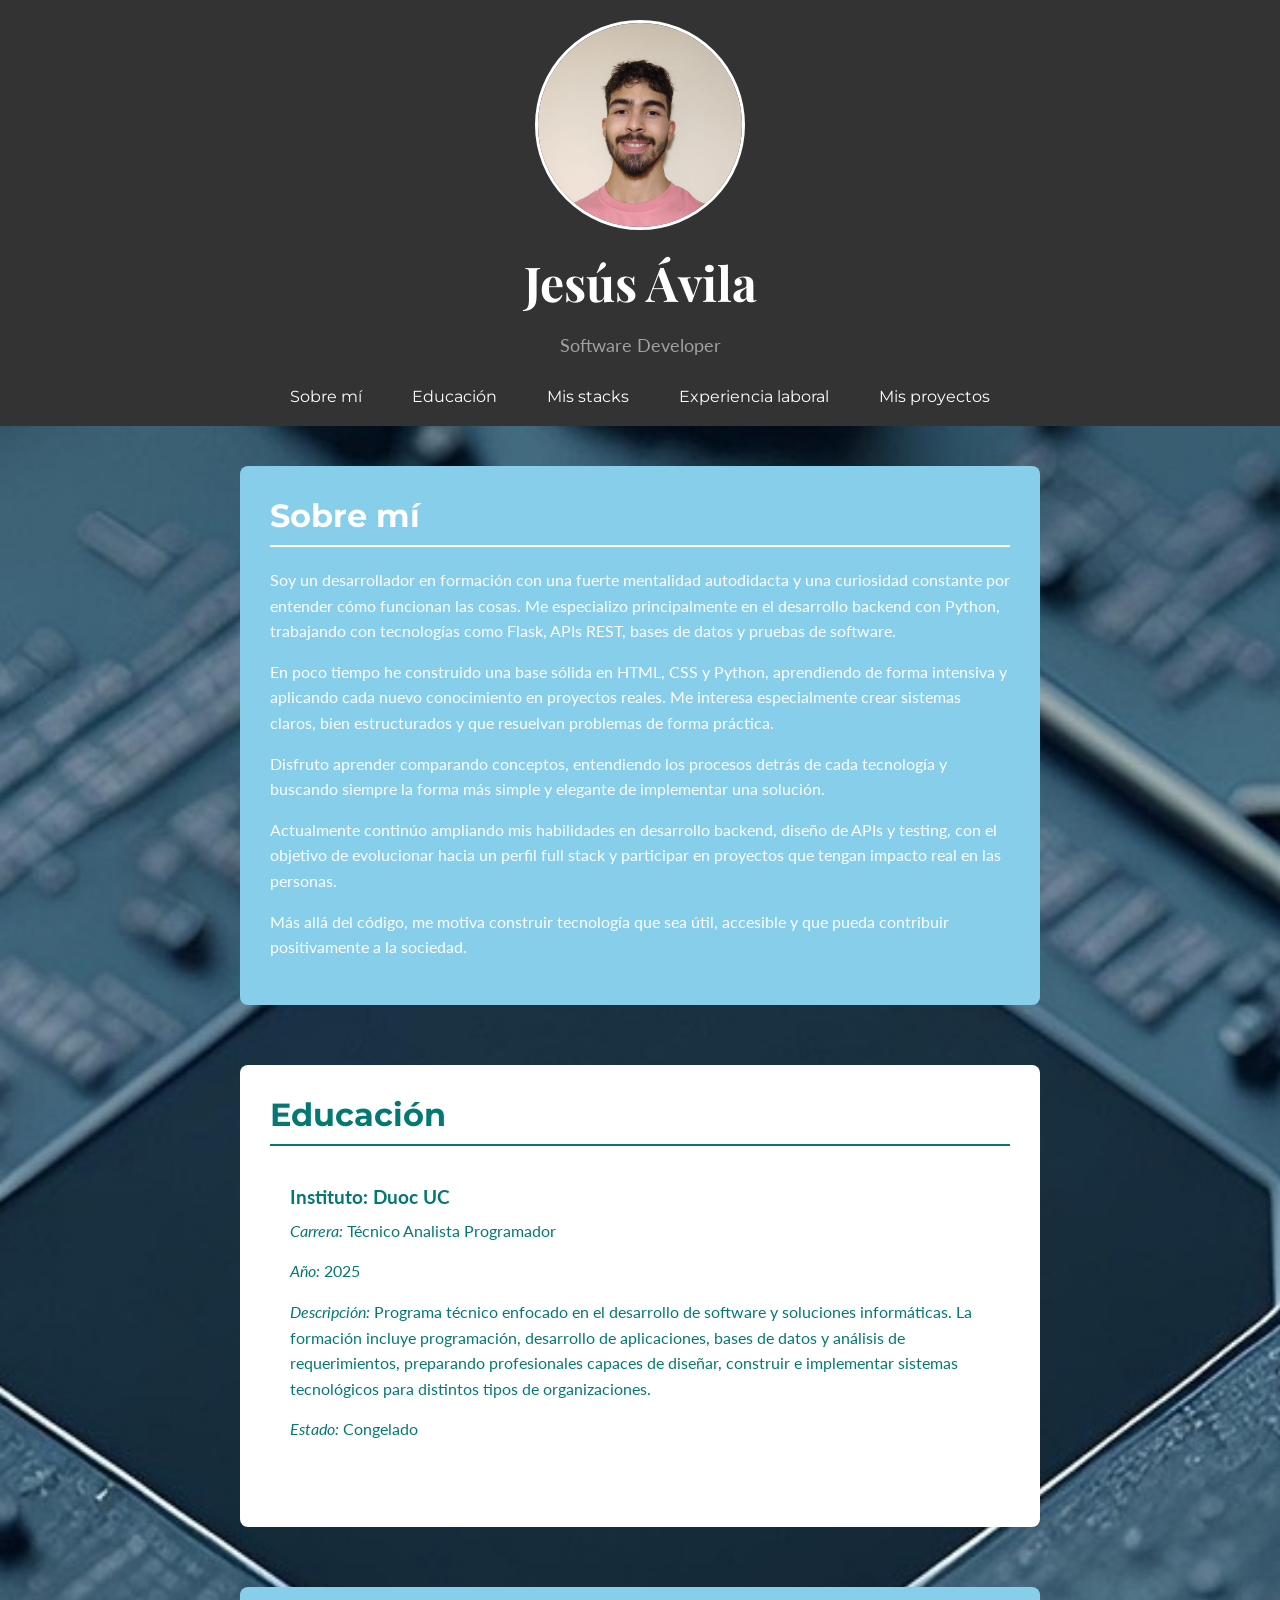
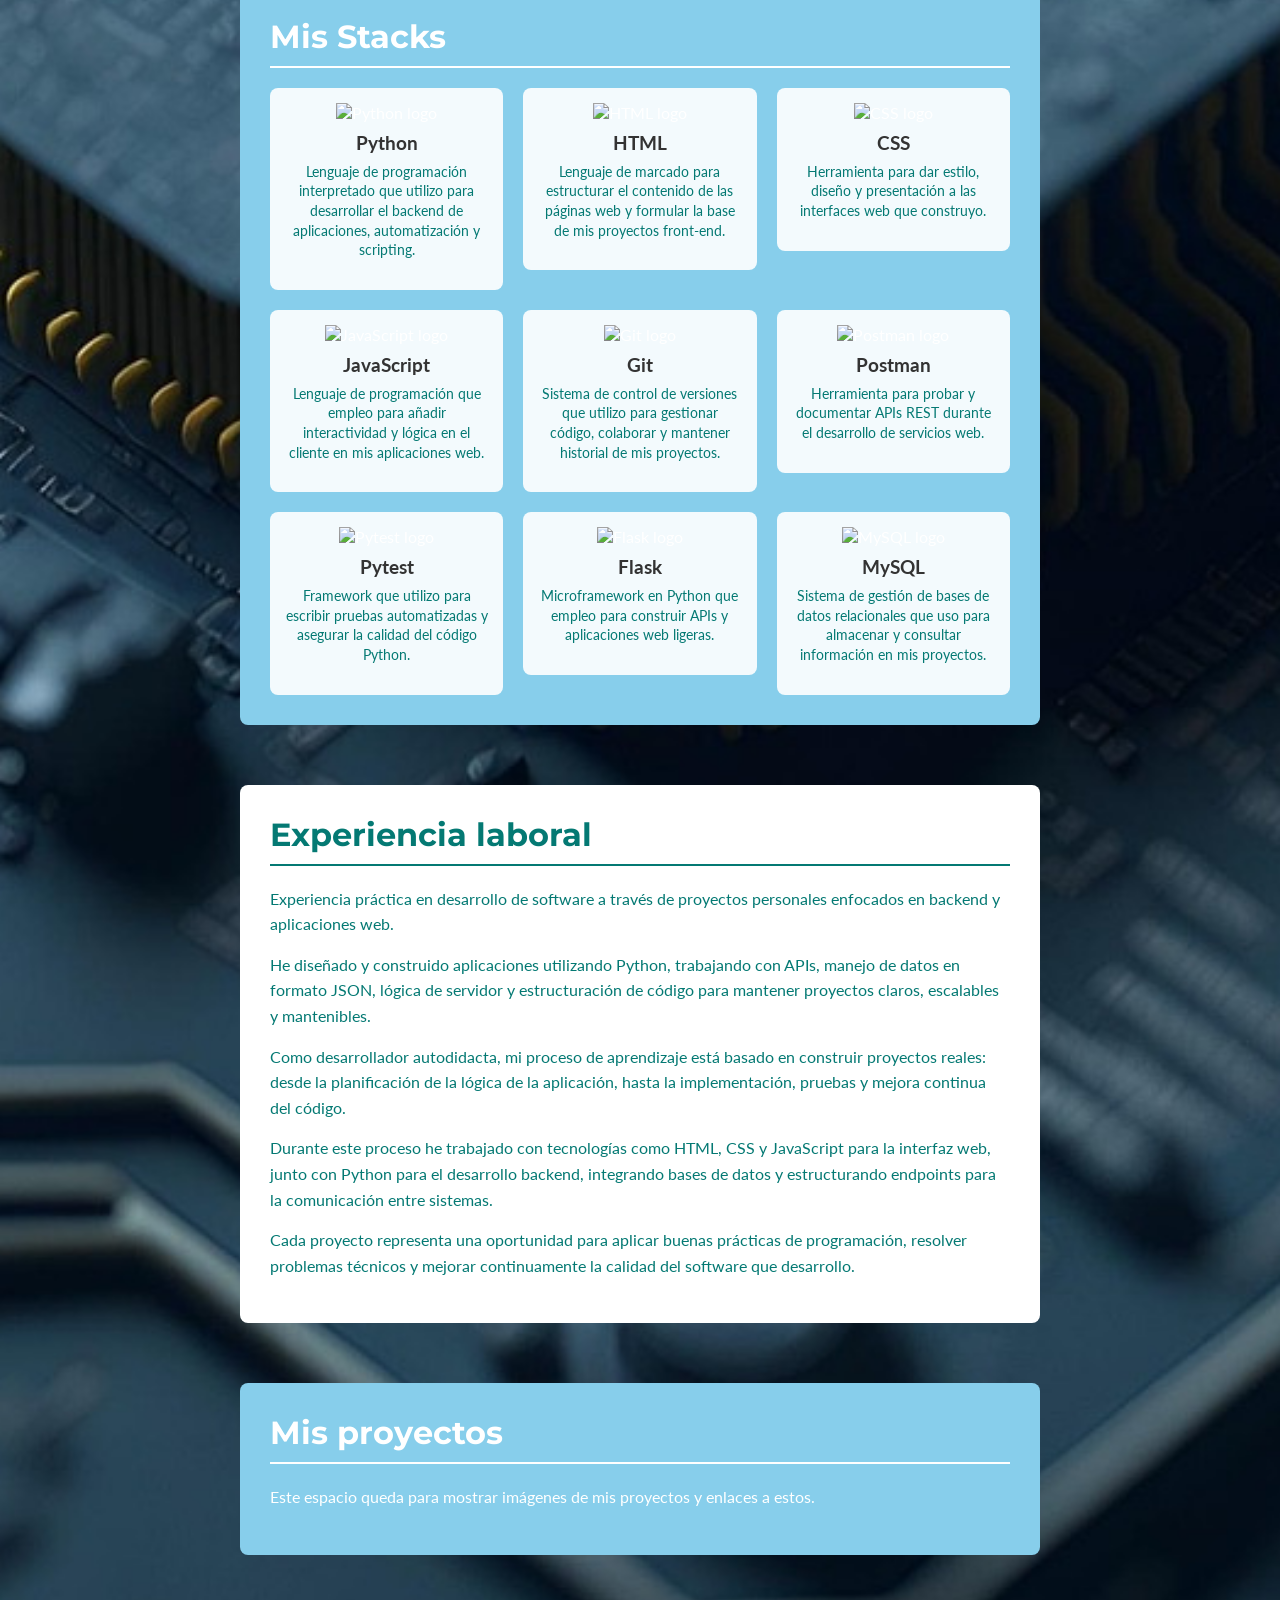
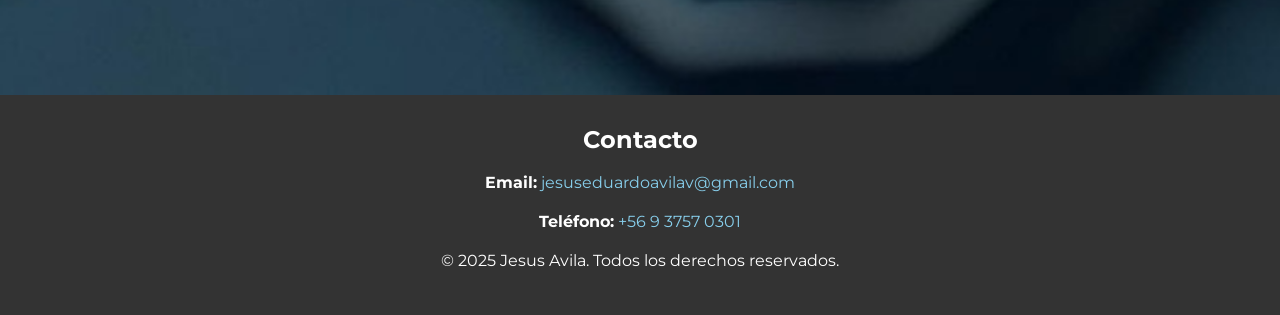
==== commit d425292f: "rename images and fix paths" ====
--- a/index.html
+++ b/index.html
@@ -14,7 +14,7 @@
     <!-- Skip link for screen reader/navigation keyboard users -->
     <a class="skip-link" href="#main-content">Saltar al contenido principal</a>
     <header role="banner">
-        <img class="Foto-perfil" src="images.jpg/WhatsApp Image 2025-05-08 at 16.41.40.jpeg" alt="Foto de perfil de Jesús Ávila">
+        <img class="Profile-image" src="images.jpg/Profile-image.jpeg" alt="Foto de perfil de Jesús Ávila">
         <h1>Jesús Ávila</h1>
         <p class="parrafo-title">Software Developer</p>
         <nav role="navigation" aria-label="Menú principal">
--- a/css/style.css
+++ b/css/style.css
@@ -11,7 +11,7 @@
 
 body {
   /* fondo desde archivo local en carpeta images.jpg */
-  background-image: url("../images.jpg/ sin título.png");
+  background-image: url("../images.jpg/Background-design.png");
   background-size: cover;
   background-position: center;
   background-repeat: no-repeat;
@@ -68,7 +68,7 @@
     min-height: 100vh;
 }
 
-.Foto-perfil{
+.Profile-image{
     width: 210px;
     height: 210px;
     border-radius: 50%;
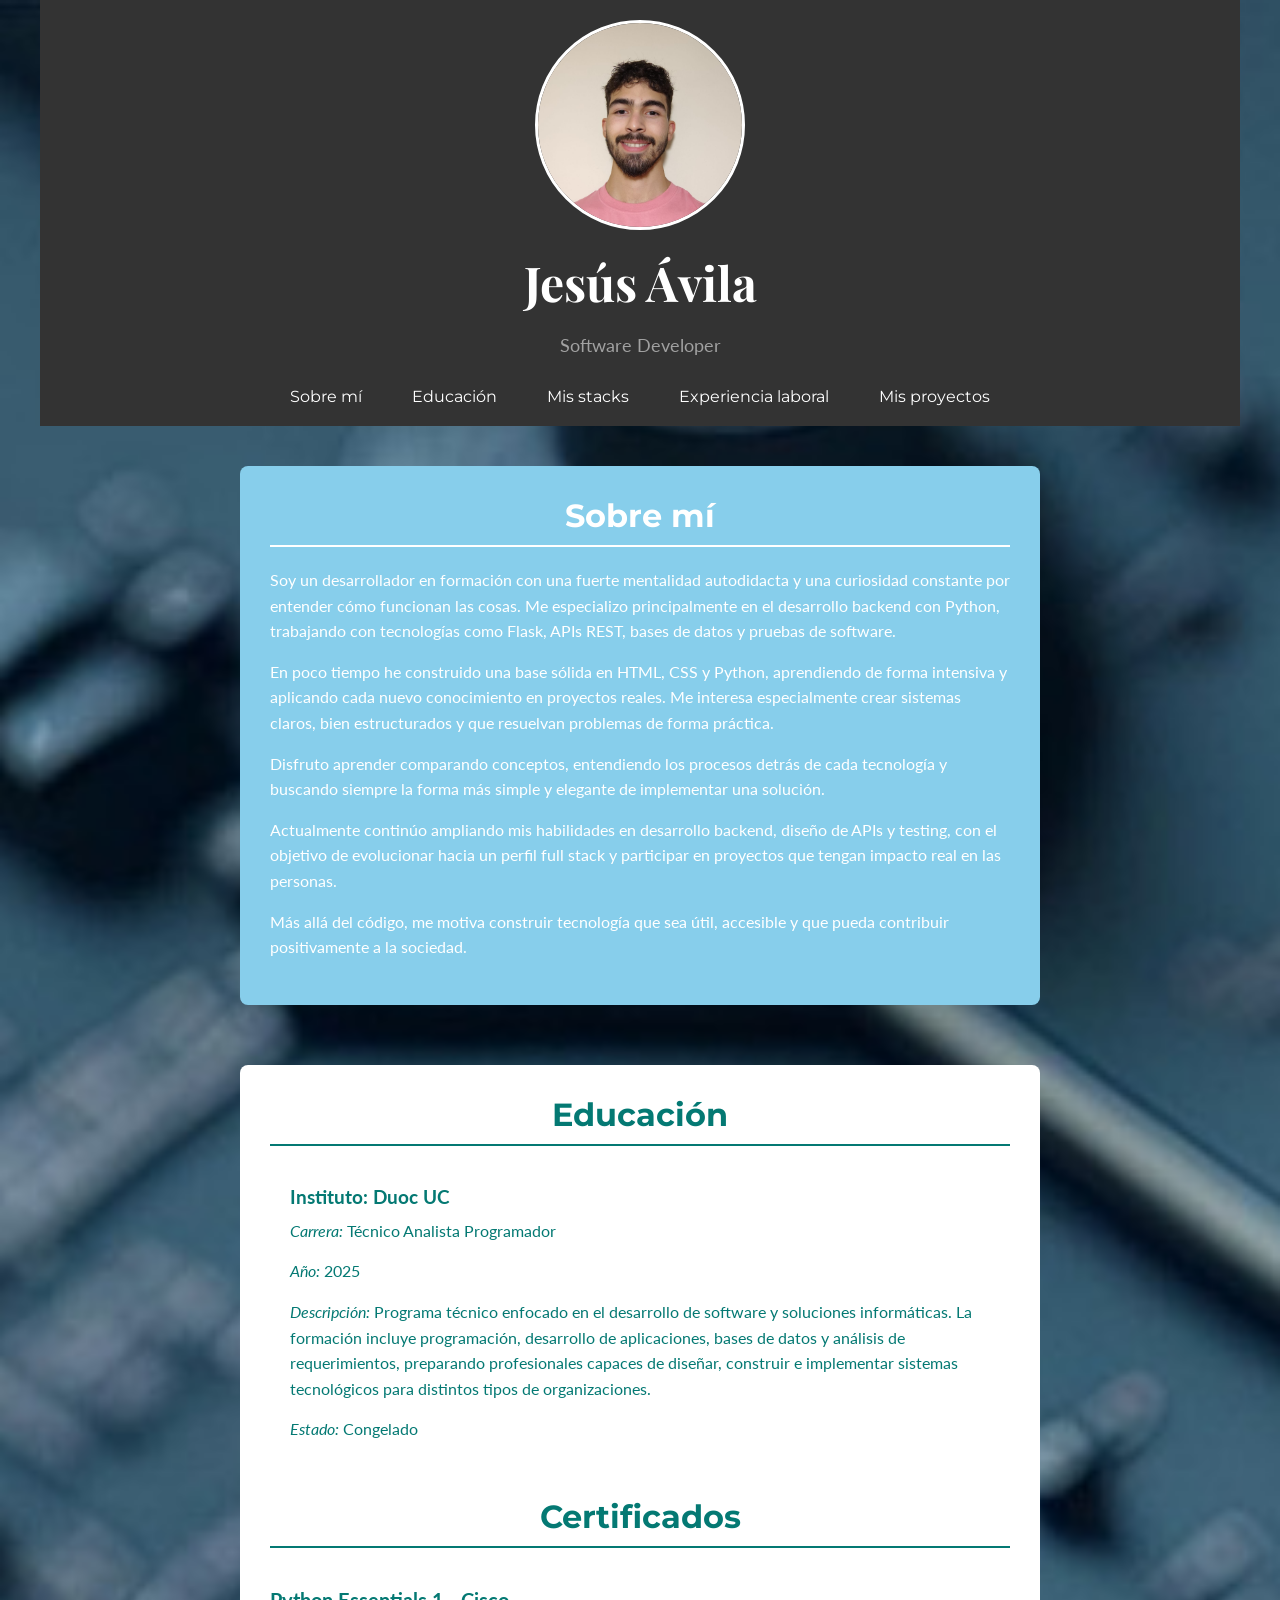
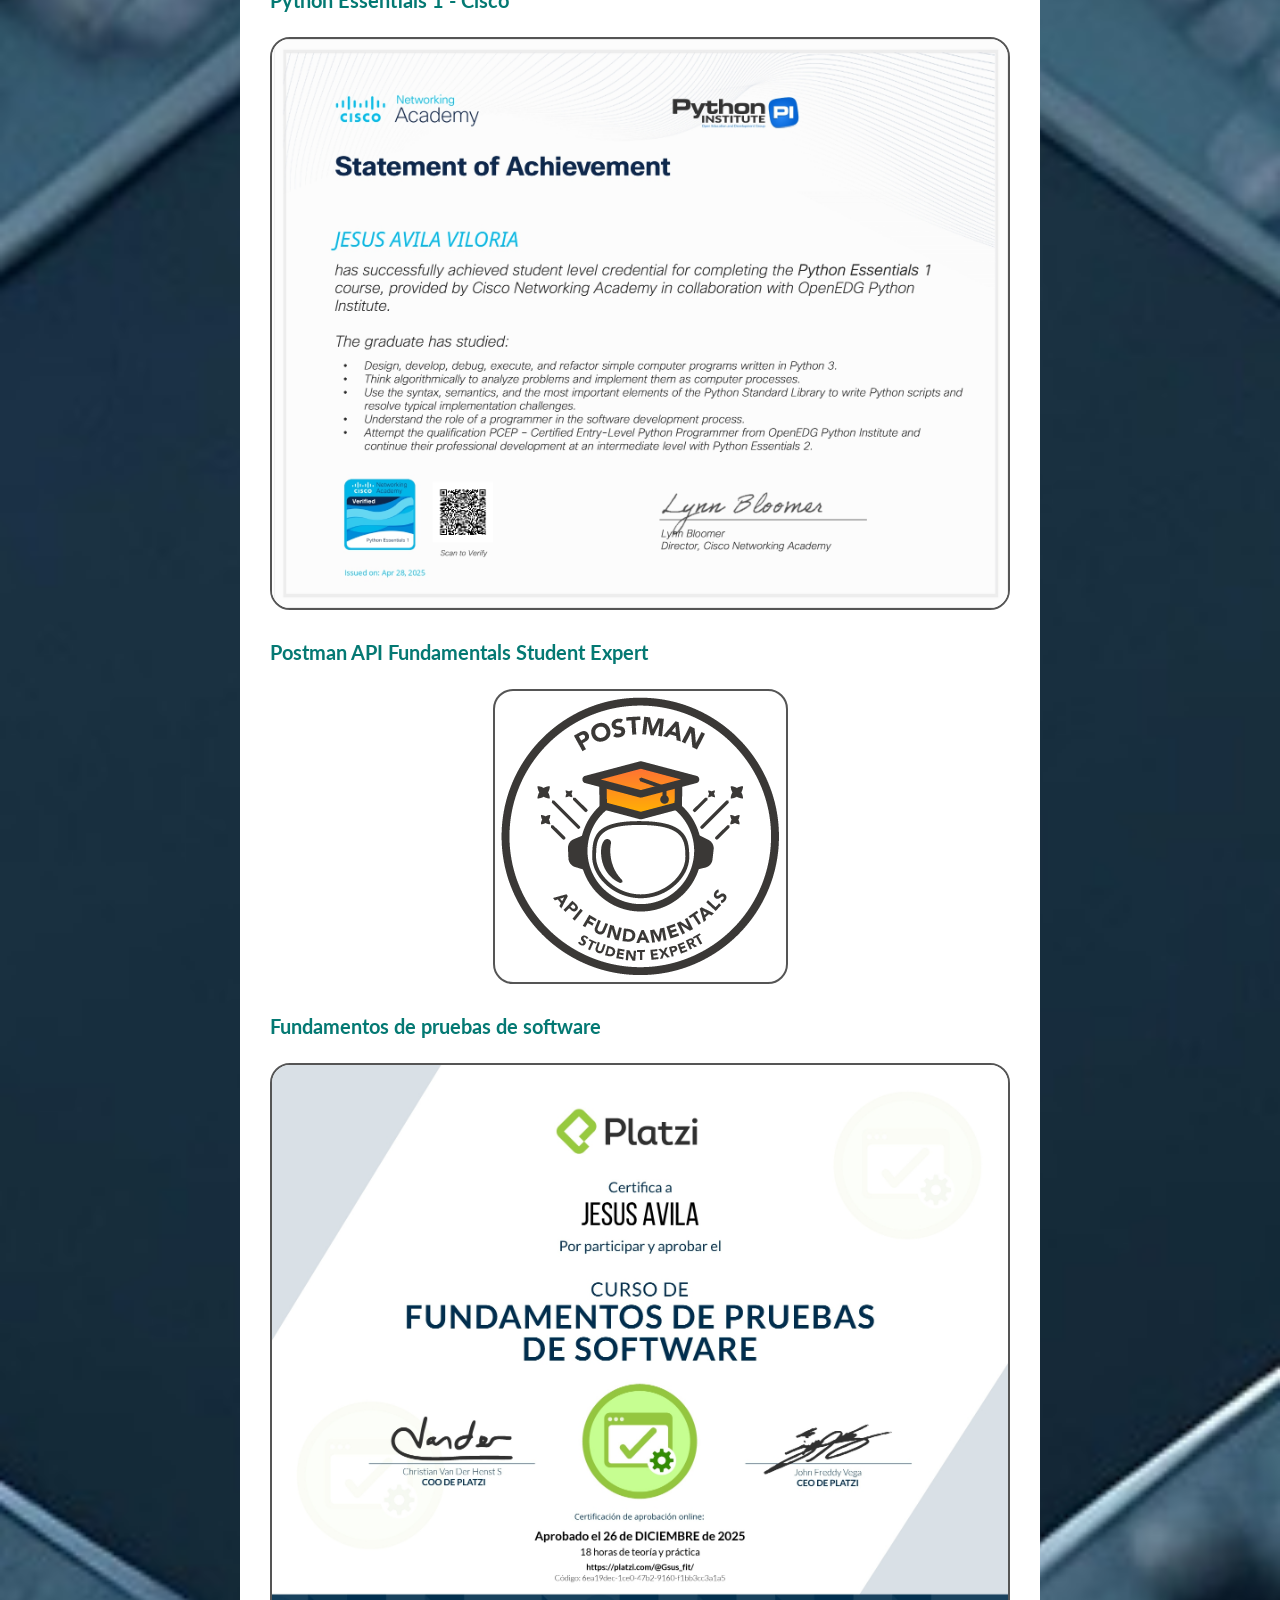
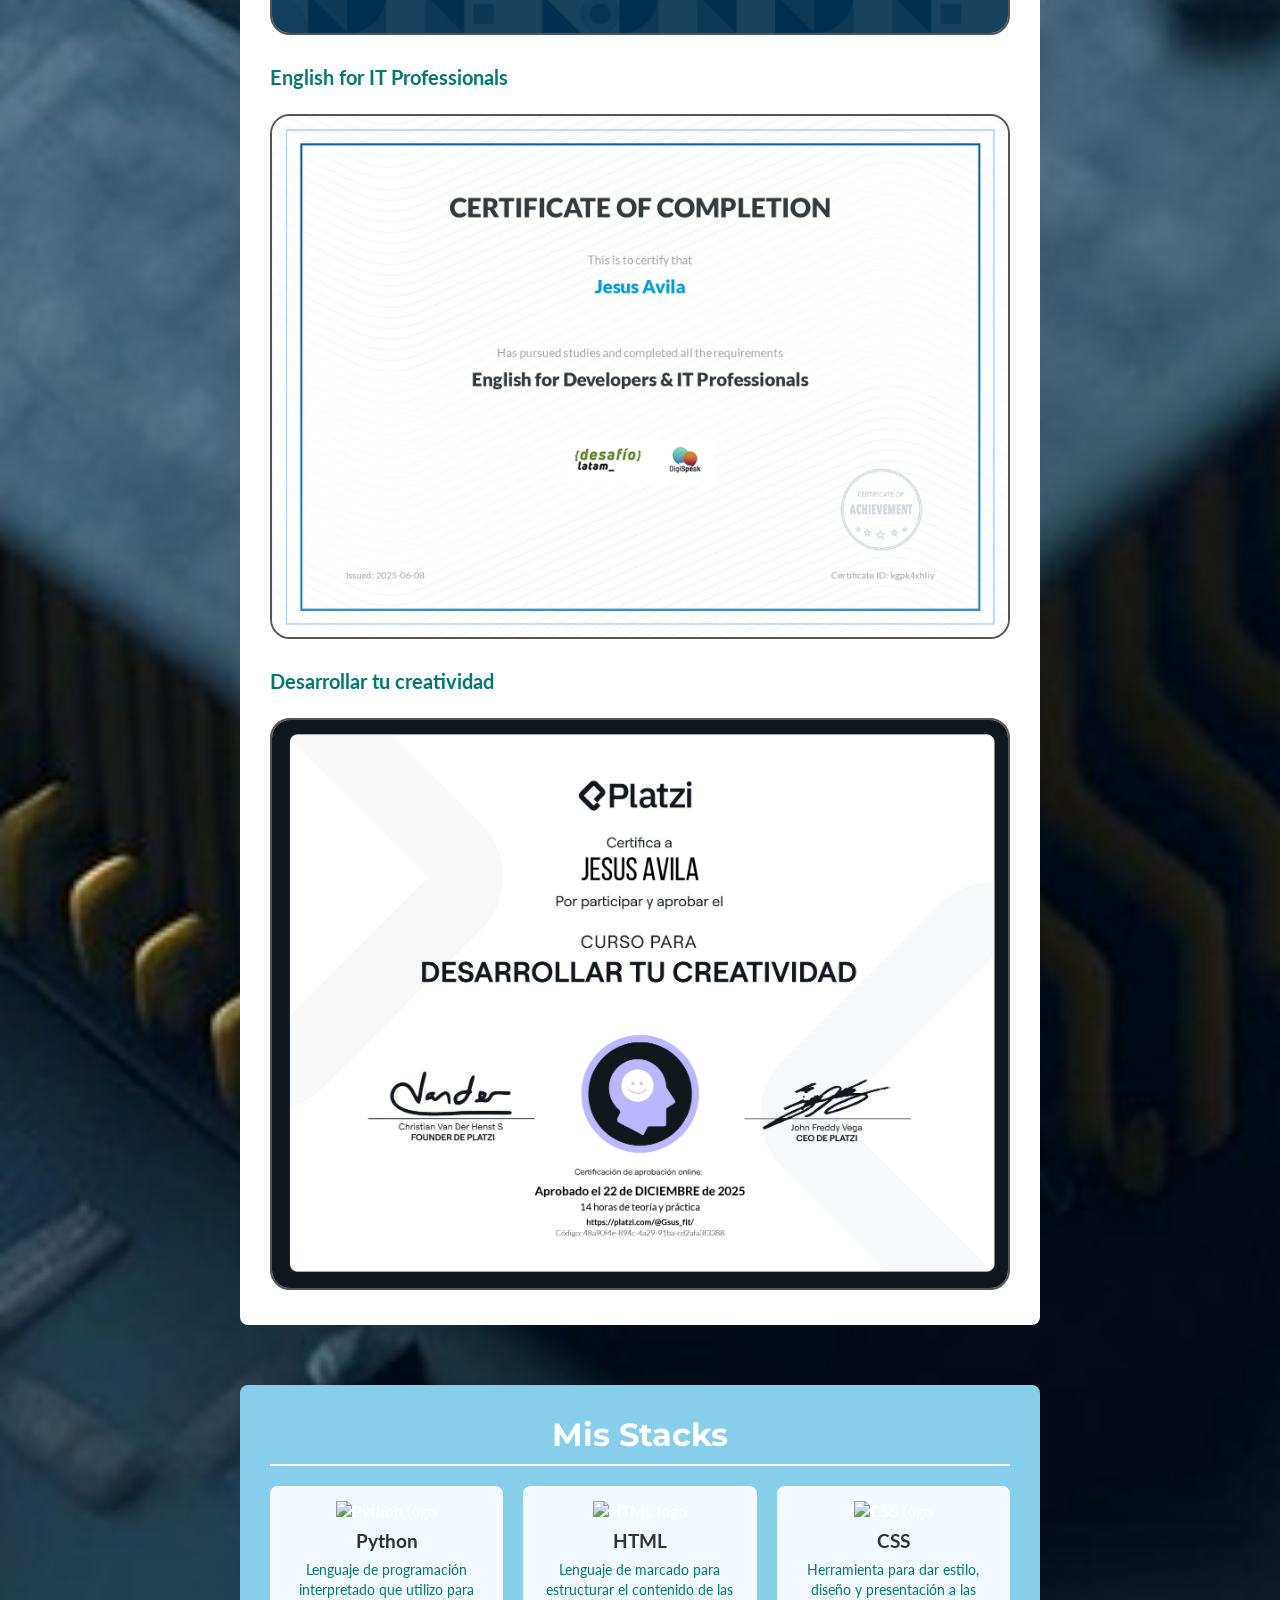
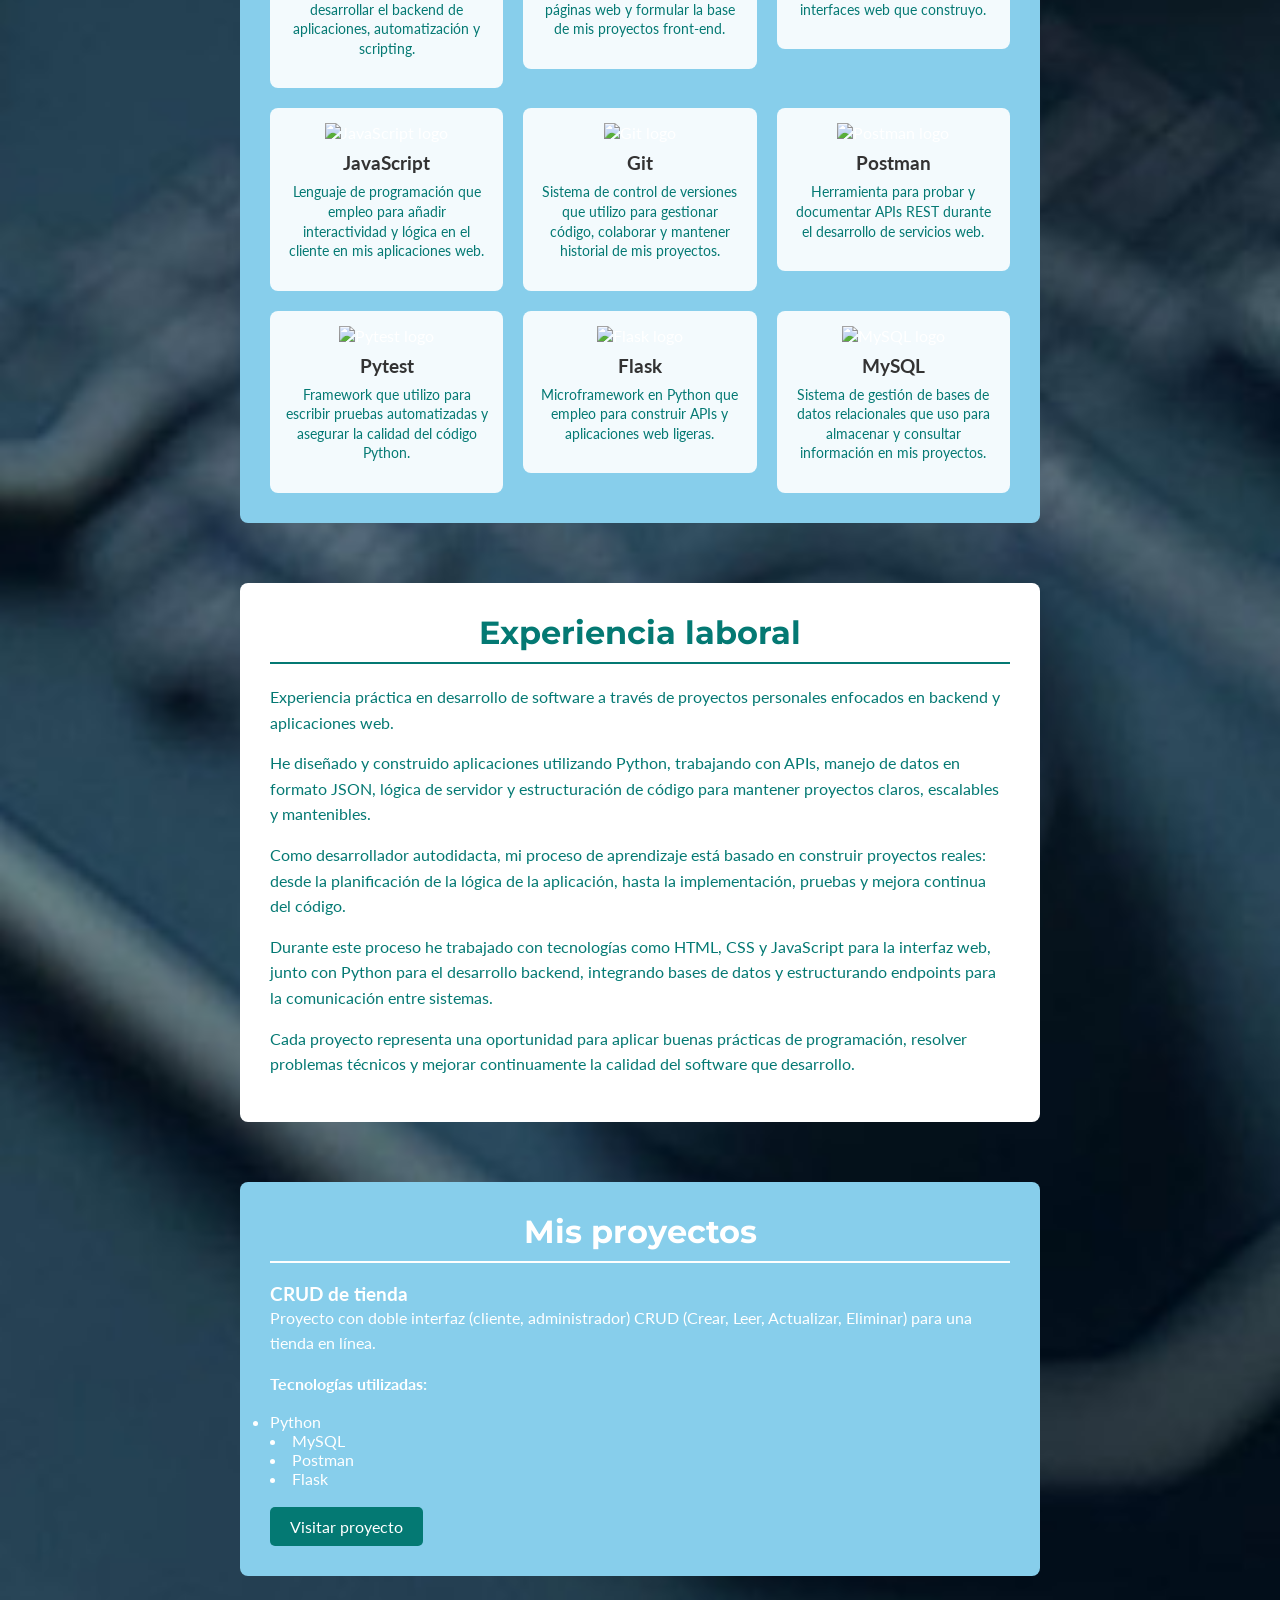
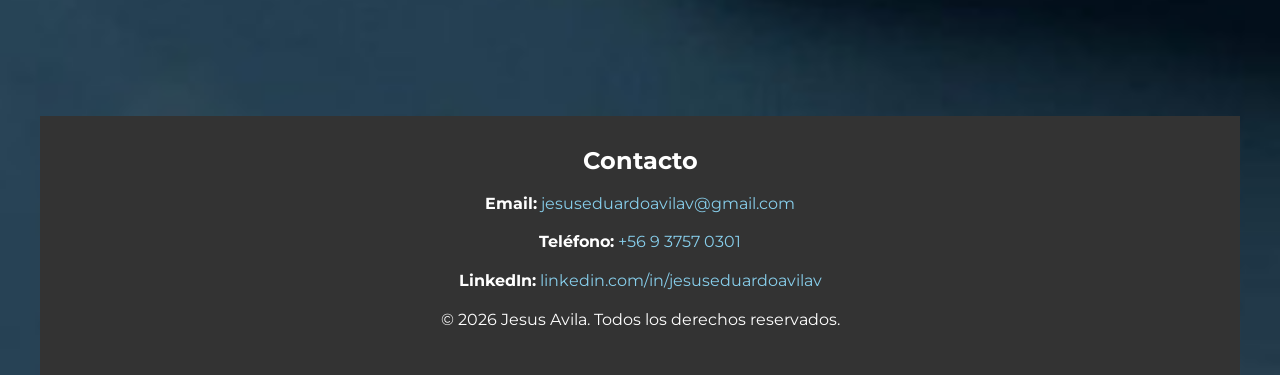
==== commit fced1605: "feature: Add link of linkedIn" ====
--- a/index.html
+++ b/index.html
@@ -14,7 +14,7 @@
     <!-- Skip link for screen reader/navigation keyboard users -->
     <a class="skip-link" href="#main-content">Saltar al contenido principal</a>
     <header role="banner">
-        <img class="Profile-image" src="images.jpg/Profile-image.jpeg" alt="Foto de perfil de Jesús Ávila">
+        <img class="Profile-image" src="assets/Profile-image.jpeg" alt="Foto de perfil de Jesús Ávila">
         <h1>Jesús Ávila</h1>
         <p class="parrafo-title">Software Developer</p>
         <nav role="navigation" aria-label="Menú principal">
@@ -28,16 +28,16 @@
         </nav>
     </header>
     <main id="main-content" role="main">
-        <section id="sobre-mi">
-            <h2>Sobre mí</h2>
+        <section id="sobre-mi" aria-labelledby="sobre-mi-title">
+            <h2 id="sobre-mi-title">Sobre mí</h2>
             <p>Soy un desarrollador en formación con una fuerte mentalidad autodidacta y una curiosidad constante por entender cómo funcionan las cosas. Me especializo principalmente en el desarrollo backend con Python, trabajando con tecnologías como Flask, APIs REST, bases de datos y pruebas de software.</p>
             <p>En poco tiempo he construido una base sólida en HTML, CSS y Python, aprendiendo de forma intensiva y aplicando cada nuevo conocimiento en proyectos reales. Me interesa especialmente crear sistemas claros, bien estructurados y que resuelvan problemas de forma práctica.</p>
             <p>Disfruto aprender comparando conceptos, entendiendo los procesos detrás de cada tecnología y buscando siempre la forma más simple y elegante de implementar una solución.</p>
             <p>Actualmente continúo ampliando mis habilidades en desarrollo backend, diseño de APIs y testing, con el objetivo de evolucionar hacia un perfil full stack y participar en proyectos que tengan impacto real en las personas.</p>
             <p>Más allá del código, me motiva construir tecnología que sea útil, accesible y que pueda contribuir positivamente a la sociedad.</p>
         </section>
-        <section id="educacion">
-            <h2>Educación</h2>
+        <section id="educacion" aria-labelledby="educacion-title">
+            <h2 id="educacion-title">Educación</h2>
             <div class="educacion-item">
                 <h3>Instituto: Duoc UC</h3>
                 <p><em>Carrera:</em> Técnico Analista Programador</p>
@@ -45,9 +45,32 @@
                 <p><em>Descripción:</em> Programa técnico enfocado en el desarrollo de software y soluciones informáticas. La formación incluye programación, desarrollo de aplicaciones, bases de datos y análisis de requerimientos, preparando profesionales capaces de diseñar, construir e implementar sistemas tecnológicos para distintos tipos de organizaciones.</p>
                 <p><em>Estado:</em> Congelado</p>
             </div>
+            <div>
+                <h3 class="certificados-h3">Certificados</h3>
+                <div class="certificado">
+                    <h4>Python Essentials 1 - Cisco</h4>
+                    <img src="assets/state of achivement Python Entry level_page-0001.jpg" alt="Certificado Cisco Python Essentials 1">
+                </div>
+                <div class="certificado">
+                    <h4>Postman API Fundamentals Student Expert</h4>
+                        <img src="assets/Postman - Postman API Fundamentals Student Expert - 2026-01-11.png" alt="Certificado Postman API Fundamentals Student Expert">
+                </div>
+                <div class="certificado">
+                    <h4>Fundamentos de pruebas de software</h4>
+                    <img src="assets/Fundamentos_de_pruebas_de_software.jpg" alt="Certificado Fundamentos de pruebas de software">
+                </div>
+                <div class="certificado">
+                    <h4>English for IT Professionals</h4>
+                    <img src="assets/English for developers & IT professionals_page-0001.jpg" alt="Certificado English for IT Professionals">
+                </div>
+                <div class="certificado">
+                    <h4>Desarrollar tu creatividad</h4>
+                    <img src="assets/Desarrolla_tu_creatividad.jpg" alt="Certificado Desarrollar tu creatividad">
+                </div>
+            </div>
         </section>
-        <section id="Mis-stacks">
-            <h2>Mis Stacks</h2>
+        <section id="Mis-stacks" aria-labelledby="mis-stacks-title">
+            <h2 id="mis-stacks-title">Mis Stacks</h2>
             <!-- Grid container for all stack items -->
             <div class="stacks-container">
                 <!-- Cada tecnología se muestra con logo, título y descripción -->
@@ -98,24 +121,35 @@
                 </div>
             </div>
         </section>
-        <section id="experiencia-laboral">
-            <h2>Experiencia laboral</h2>
+        <section id="experiencia-laboral" aria-labelledby="experiencia-laboral-title">
+            <h2 id="experiencia-laboral-title">Experiencia laboral</h2>
             <p>Experiencia práctica en desarrollo de software a través de proyectos personales enfocados en backend y aplicaciones web.</p>
             <p>He diseñado y construido aplicaciones utilizando Python, trabajando con APIs, manejo de datos en formato JSON, lógica de servidor y estructuración de código para mantener proyectos claros, escalables y mantenibles.</p>
             <p>Como desarrollador autodidacta, mi proceso de aprendizaje está basado en construir proyectos reales: desde la planificación de la lógica de la aplicación, hasta la implementación, pruebas y mejora continua del código.</p>
             <p>Durante este proceso he trabajado con tecnologías como HTML, CSS y JavaScript para la interfaz web, junto con Python para el desarrollo backend, integrando bases de datos y estructurando endpoints para la comunicación entre sistemas.</p>
             <p>Cada proyecto representa una oportunidad para aplicar buenas prácticas de programación, resolver problemas técnicos y mejorar continuamente la calidad del software que desarrollo.</p>
         </section>
-        <section id="mis-proyectos">
-            <h2>Mis proyectos</h2>
-            <p>Este espacio queda para mostrar imágenes de mis proyectos y enlaces a estos.</p>
+        <section id="mis-proyectos" aria-labelledby="mis-proyectos-title">
+            <h2 id="mis-proyectos-title">Mis proyectos</h2>
+            <h3>CRUD de tienda</h3>
+            <p>Proyecto con doble interfaz (cliente, administrador) CRUD (Crear, Leer, Actualizar, Eliminar) para una tienda en línea.</p>
+            <p><strong>Tecnologías utilizadas:</strong></p> 
+            <ul>
+                <li>Python</ul>
+                <li>MySQL</li>
+                <li>Postman</li>
+                <li>Flask</li>
+            </ul>
+            <br>
+            <a class="btn" href="https://github.com/Hiamcode/store_crud" target="_blank">Visitar proyecto</a>
         </section>
     </main>
     <footer role="contentinfo">
         <h3>Contacto</h3>
         <p><strong>Email:</strong> <a href="mailto:jesuseduardoavilav@gmail.com">jesuseduardoavilav@gmail.com</a></p>
         <p><strong>Teléfono:</strong> <a href="tel:+56937570301">+56 9 3757 0301</a></p>
-        <p>&copy; 2025 Jesus Avila. Todos los derechos reservados.</p>
+        <p><strong>LinkedIn:</strong> <a href="https://www.linkedin.com/in/codejesus/" target="_blank">linkedin.com/in/jesuseduardoavilav</a></p>
+        <p>&copy; 2026 Jesus Avila. Todos los derechos reservados.</p>
     </footer>
 </body>
 </html>
--- a/css/style.css
+++ b/css/style.css
@@ -10,12 +10,14 @@
 }
 
 body {
-  /* fondo desde archivo local en carpeta images.jpg */
-  background-image: url("../images.jpg/Background-design.png");
+  /* fondo desde archivo local en carpeta assets */
+  background-image: url("../assets/Background-design.png");
   background-size: cover;
   background-position: center;
   background-repeat: no-repeat;
   font-family: 'Lato', sans-serif;
+  max-width: 1200px;
+  margin: 0 auto;
 }
 
 /* Estilos del header */
@@ -114,6 +116,7 @@
     margin-bottom: 20px;
     border-bottom: 2px solid;
     padding-bottom: 10px;
+    text-align: center;
 }
 
 section p {
@@ -165,6 +168,35 @@
     margin-bottom: 10px;
 }
 
+/* certificado image border */
+.certificado img {
+    border: 2px solid #555;
+    border-radius: 20px;
+    max-width: 100%;
+    height: auto;
+    display: block;
+    margin: 5px auto;
+}
+
+.certificados-h3 {
+    font-family: 'Montserrat', sans-serif;
+    font-size: 32px;
+    margin-bottom: 40px;
+    text-align: center;
+    border-bottom: 2px solid #047973;
+    padding-bottom: 10px;
+}
+
+.certificado h4 {
+    margin-bottom: 25px;
+    font-size: 20px;
+    color: #047973;
+}
+
+.certificado {
+    margin-top: 30px;
+}
+
 /* Estilos del footer */
 footer {
     background-color: #333;
@@ -216,4 +248,23 @@
 button:focus {
     outline: 3px solid #047973;
     outline-offset: 2px;
+}
+
+.btn {
+    display: inline-block;
+    padding: 10px 20px;
+    background-color: #047973;
+    color: white;
+    text-decoration: none;
+    border-radius: 5px;
+    transition: background-color 0.3s;
+}
+
+.video-container {
+    position: relative;
+    padding-bottom: 56.25%;
+    height: 0;
+    overflow: hidden;
+    max-width: 100%;
+    border-radius: 30px;
 }
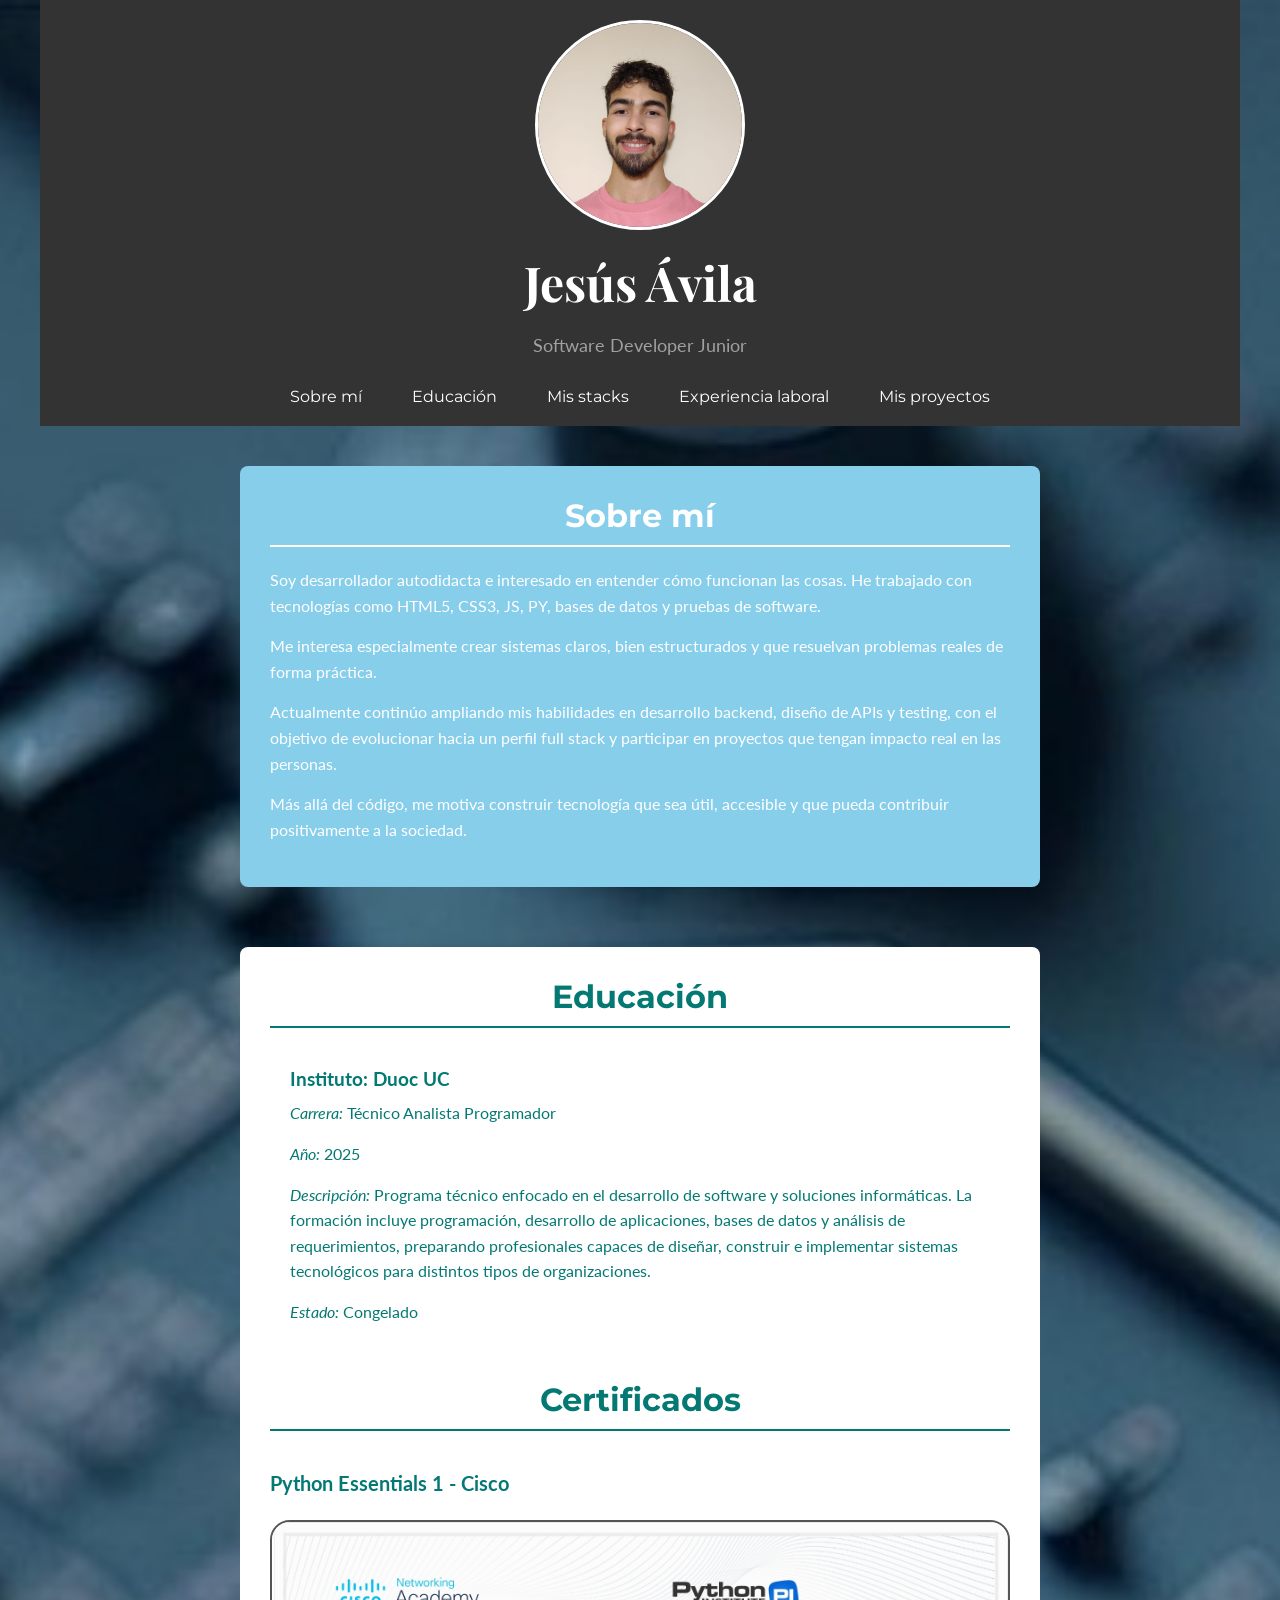
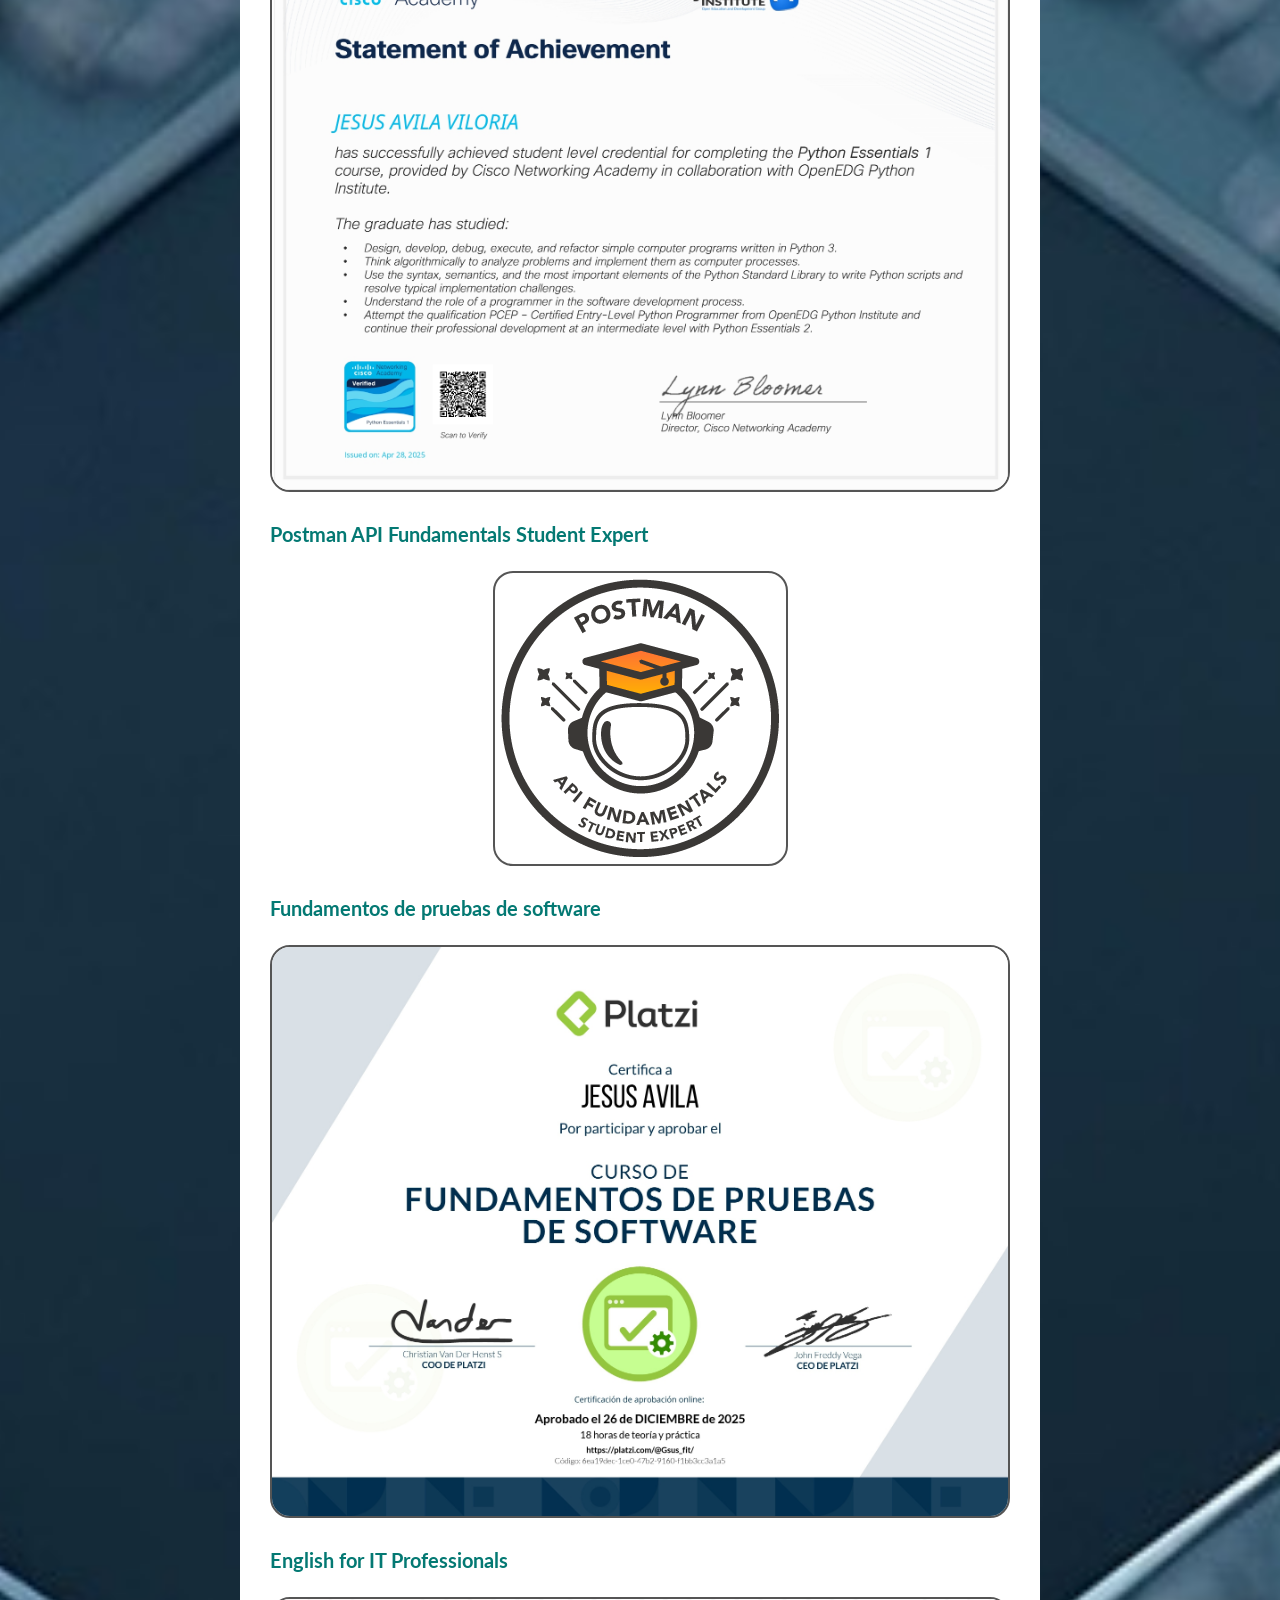
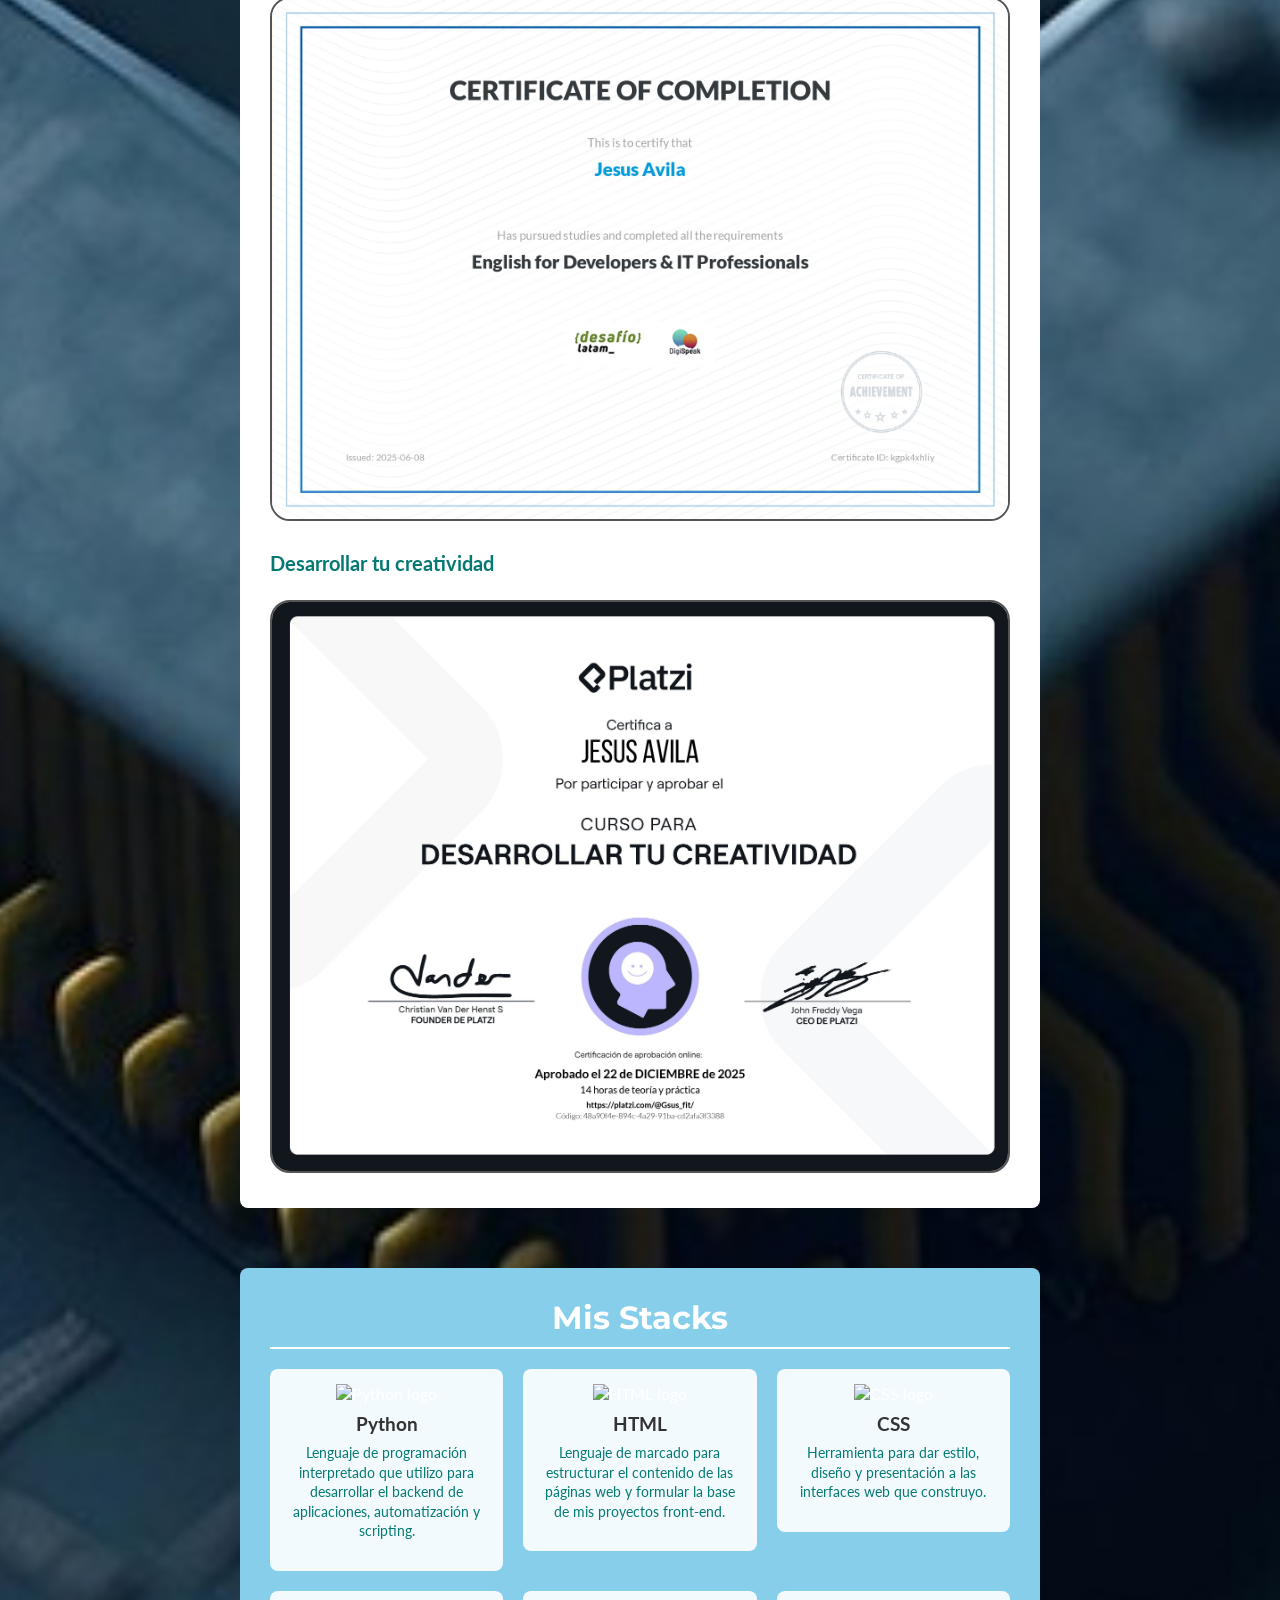
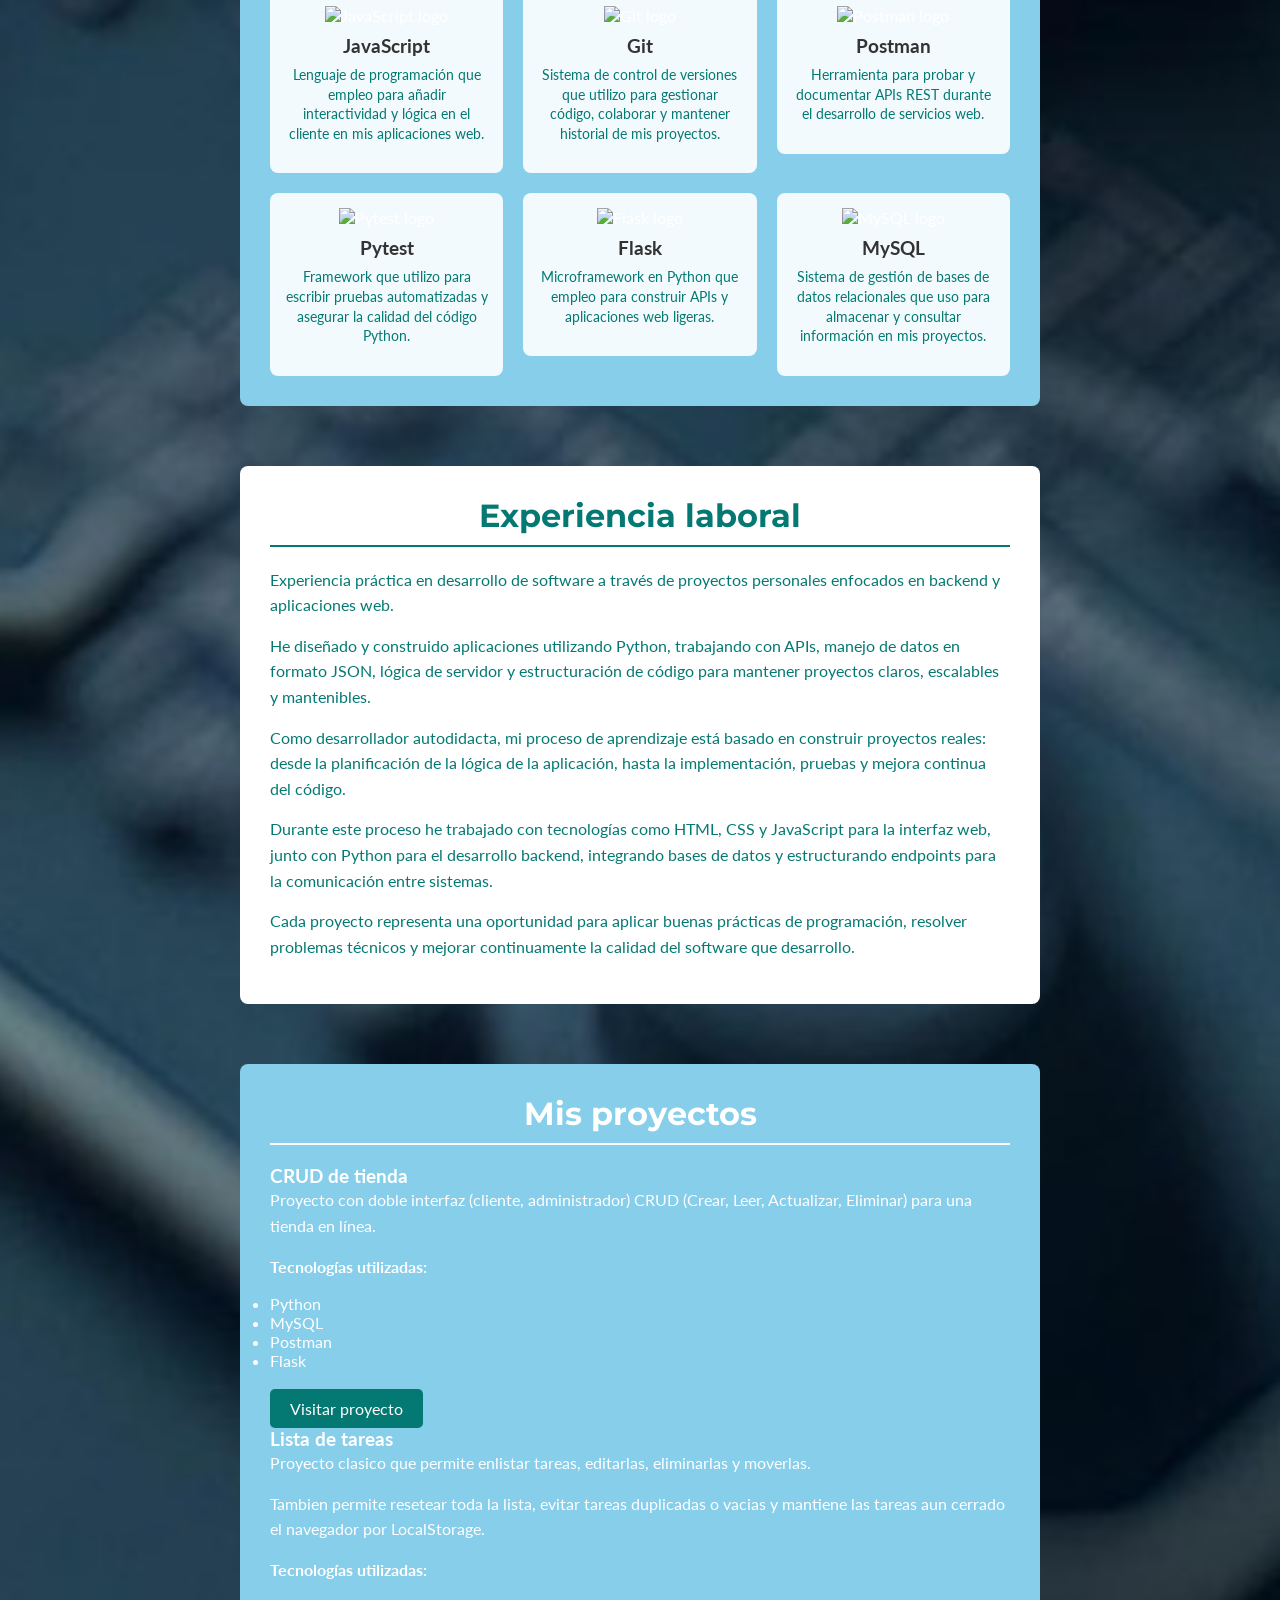
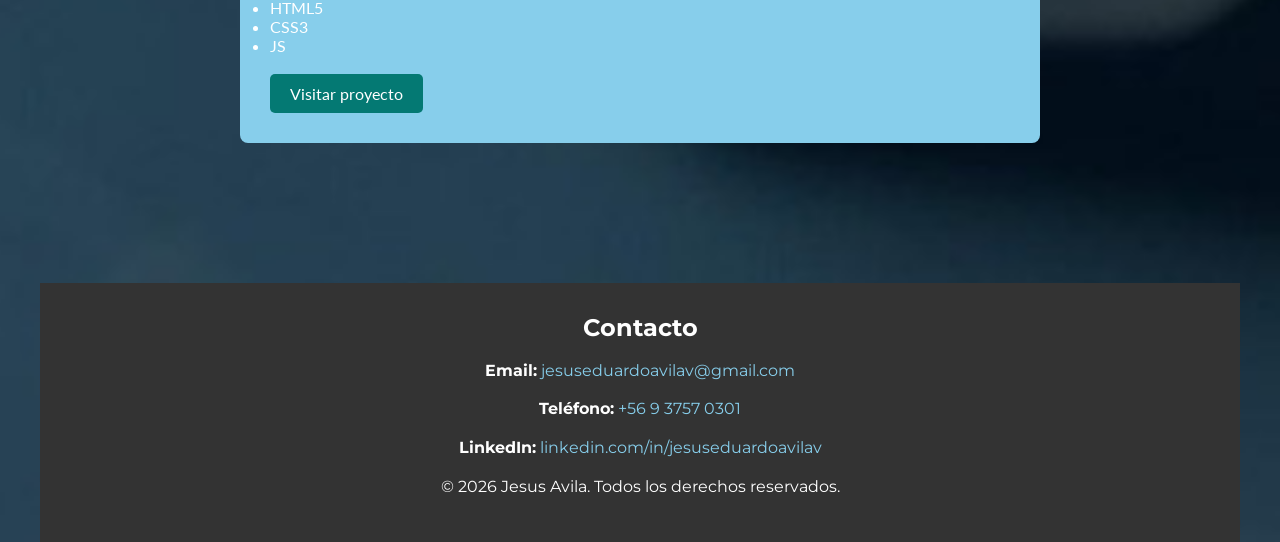
==== commit 03a684b4: "Update profile description and add new projects" ====
--- a/index.html
+++ b/index.html
@@ -16,7 +16,7 @@
     <header role="banner">
         <img class="Profile-image" src="assets/Profile-image.jpeg" alt="Foto de perfil de Jesús Ávila">
         <h1>Jesús Ávila</h1>
-        <p class="parrafo-title">Software Developer</p>
+        <p class="parrafo-title">Software Developer Junior</p>
         <nav role="navigation" aria-label="Menú principal">
             <ul>
                 <li><a href="#sobre-mi">Sobre mí</a></li>
@@ -30,9 +30,8 @@
     <main id="main-content" role="main">
         <section id="sobre-mi" aria-labelledby="sobre-mi-title">
             <h2 id="sobre-mi-title">Sobre mí</h2>
-            <p>Soy un desarrollador en formación con una fuerte mentalidad autodidacta y una curiosidad constante por entender cómo funcionan las cosas. Me especializo principalmente en el desarrollo backend con Python, trabajando con tecnologías como Flask, APIs REST, bases de datos y pruebas de software.</p>
-            <p>En poco tiempo he construido una base sólida en HTML, CSS y Python, aprendiendo de forma intensiva y aplicando cada nuevo conocimiento en proyectos reales. Me interesa especialmente crear sistemas claros, bien estructurados y que resuelvan problemas de forma práctica.</p>
-            <p>Disfruto aprender comparando conceptos, entendiendo los procesos detrás de cada tecnología y buscando siempre la forma más simple y elegante de implementar una solución.</p>
+            <p>Soy desarrollador autodidacta e interesado en entender cómo funcionan las cosas. He trabajado con tecnologías como HTML5, CSS3, JS, PY, bases de datos y pruebas de software.</p>
+            <p>Me interesa especialmente crear sistemas claros, bien estructurados y que resuelvan problemas reales de forma práctica.</p>
             <p>Actualmente continúo ampliando mis habilidades en desarrollo backend, diseño de APIs y testing, con el objetivo de evolucionar hacia un perfil full stack y participar en proyectos que tengan impacto real en las personas.</p>
             <p>Más allá del código, me motiva construir tecnología que sea útil, accesible y que pueda contribuir positivamente a la sociedad.</p>
         </section>
@@ -135,13 +134,24 @@
             <p>Proyecto con doble interfaz (cliente, administrador) CRUD (Crear, Leer, Actualizar, Eliminar) para una tienda en línea.</p>
             <p><strong>Tecnologías utilizadas:</strong></p> 
             <ul>
-                <li>Python</ul>
+                <li>Python</li>
                 <li>MySQL</li>
                 <li>Postman</li>
                 <li>Flask</li>
             </ul>
             <br>
             <a class="btn" href="https://github.com/Hiamcode/store_crud" target="_blank">Visitar proyecto</a>
+            <h3>Lista de tareas</h3>
+            <p>Proyecto clasico que permite enlistar tareas, editarlas, eliminarlas y moverlas.</p>
+            <p>Tambien permite resetear toda la lista, evitar tareas duplicadas o vacias y mantiene las tareas aun cerrado el navegador por LocalStorage.</p>
+            <p><strong>Tecnologías utilizadas:</strong></p> 
+            <ul>
+                <li>HTML5</li>
+                <li>CSS3</li>
+                <li>JS</li>
+            </ul>
+            <br>
+            <a class="btn" href="https://github.com/Hiamcode/To-do-list" target="_blank">Visitar proyecto</a>
         </section>
     </main>
     <footer role="contentinfo">
@@ -152,4 +162,4 @@
         <p>&copy; 2026 Jesus Avila. Todos los derechos reservados.</p>
     </footer>
 </body>
-</html>+</html>
